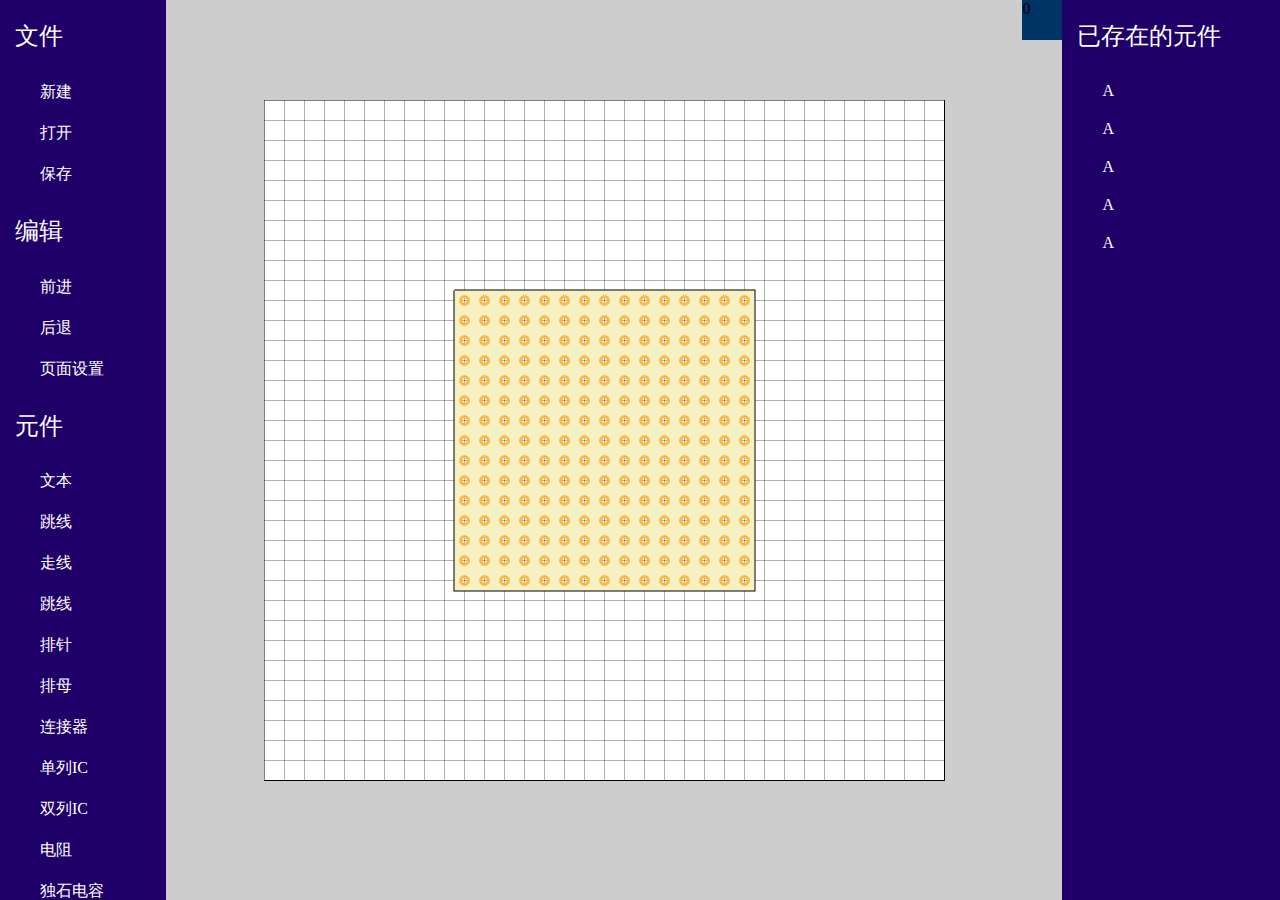
==== index.html @ 07f5dacb "first push" ====
<!doctype html>
<head>
	<title>PCBmaker</title>
	<meta charset="UTF-8">
	<link rel="stylesheet" type="text/css" href="./index.css"/>
</head>
<body style="margin:0px;">
	<div id="main">
		<div id="elementKind">
			<h2>文件</h2>
			<ul>
				<li>新建</li>
				<li>打开</li>
				<li>保存</li>
			</ul>
			<h2>编辑</h2>
			<ul>
				<li>前进</li>
				<li>后退</li>
				<li>页面设置</li>
			</ul>
			<h2>元件</h2>
			<ul>
				<li>文本</li>
				<li>跳线</li>
				<li>走线</li>
				<li>跳线</li>
				<li>排针</li>
				<li>排母</li>
				<li>连接器</li>
				<li>单列IC</li>
				<li>双列IC</li>
				<li>电阻</li>
				<li>独石电容</li>
				<li>电解电容</li>
				<li>电感</li>
				<li>二极管</li>
				<li>LED</li>
				<li>三极管</li>
				<li>按键</li>
				<li>自锁开关</li>

			</ul>
		</div>
		<div id="pad">
			<canvas id="canvas">
			Canvas not supported
			</canvas>
            <div id="state">

            </div>
            <div class="message" id="create">
                <h2>新建文件</h2>
                <p>
                    宽度:
                    <input type="text">
                </p>
                <p>
                    高度:
                    <input type="text">
                </p>
                <p style="text-align:right">
					<input type="button" value="确定">
				</p>
            </div>
		</div>
		<div id="elementList">
			<h2>已存在的元件</h2>
			<ul>
				<li>A<ul></ul></li>
				<li>A<ul></ul></li>
				<li>A<ul></ul></li>
				<li>A<ul></ul></li>
				<li>A<ul></ul></li>
			</ul>
		</div>
	</div>
</body>
<script src="./js/Element.js"></script>
<script src="./js/PCBmaker.js"></script>
<script src="./js/jquery.js"></script>
<script src="./js/index.js"></script>
---- index.css ----
#main
{
	width:1024px;
	height:600px;
	min-width:1024px;
	min-height:600px;
	font-family: "Microsoft YaHei" ! important;
}

#elementKind
{
	float:left;
	width:13%;
	height:100%;
	position:relative;	/*不加这一条，在chrome下overflow:auto工作不正常*/
	overflow-y:auto;
	background: rgb(31,0,104);
}

#pad
{
	overflow:scroll;
	position:relative;
	float:left;
	background:#CDCDCD;
	width:70%;
	height:100%;
}
#canvas
{
	position:absolute;
}

#state
{
    position:absolute;
    right:0px;
    top:0px;
    width:40px;
    height:40px;
    background: #003366;
}
#elementList
{
	position:relative;
	/*不加这一条，在chrome下工作不正常*/
	float:left;
	background: rgb(31,0,104);
	width:17%;
	height:100%;
	overflow-y:auto;
}

h2
{
	font-weight:normal;
	margin-left:15px;
	color: white;
}

li
{

	font-weight:lighter;
	color: white;
	padding:10px 0px 10px 40px;
}

ul
{
  list-style:none;
  padding-left:0px;
}

li:hover
{
	font-weight:lighter;
	background:rgb(62,0,208);
	color:white;
	padding:10px 0px 10px 25px;
}

.message
{
  display: none;
  position: absolute;
  padding:16px 30px;
  color:white;
  left:0px;
  top:0px;
  background-color:rgb(62,0,208);
  box-shadow:5px 5px 5px rgba(0,0,0,0.5);
}


.message h2
{
  margin-left:0px;
}

.message p
{
  margin-left:20px;  
}
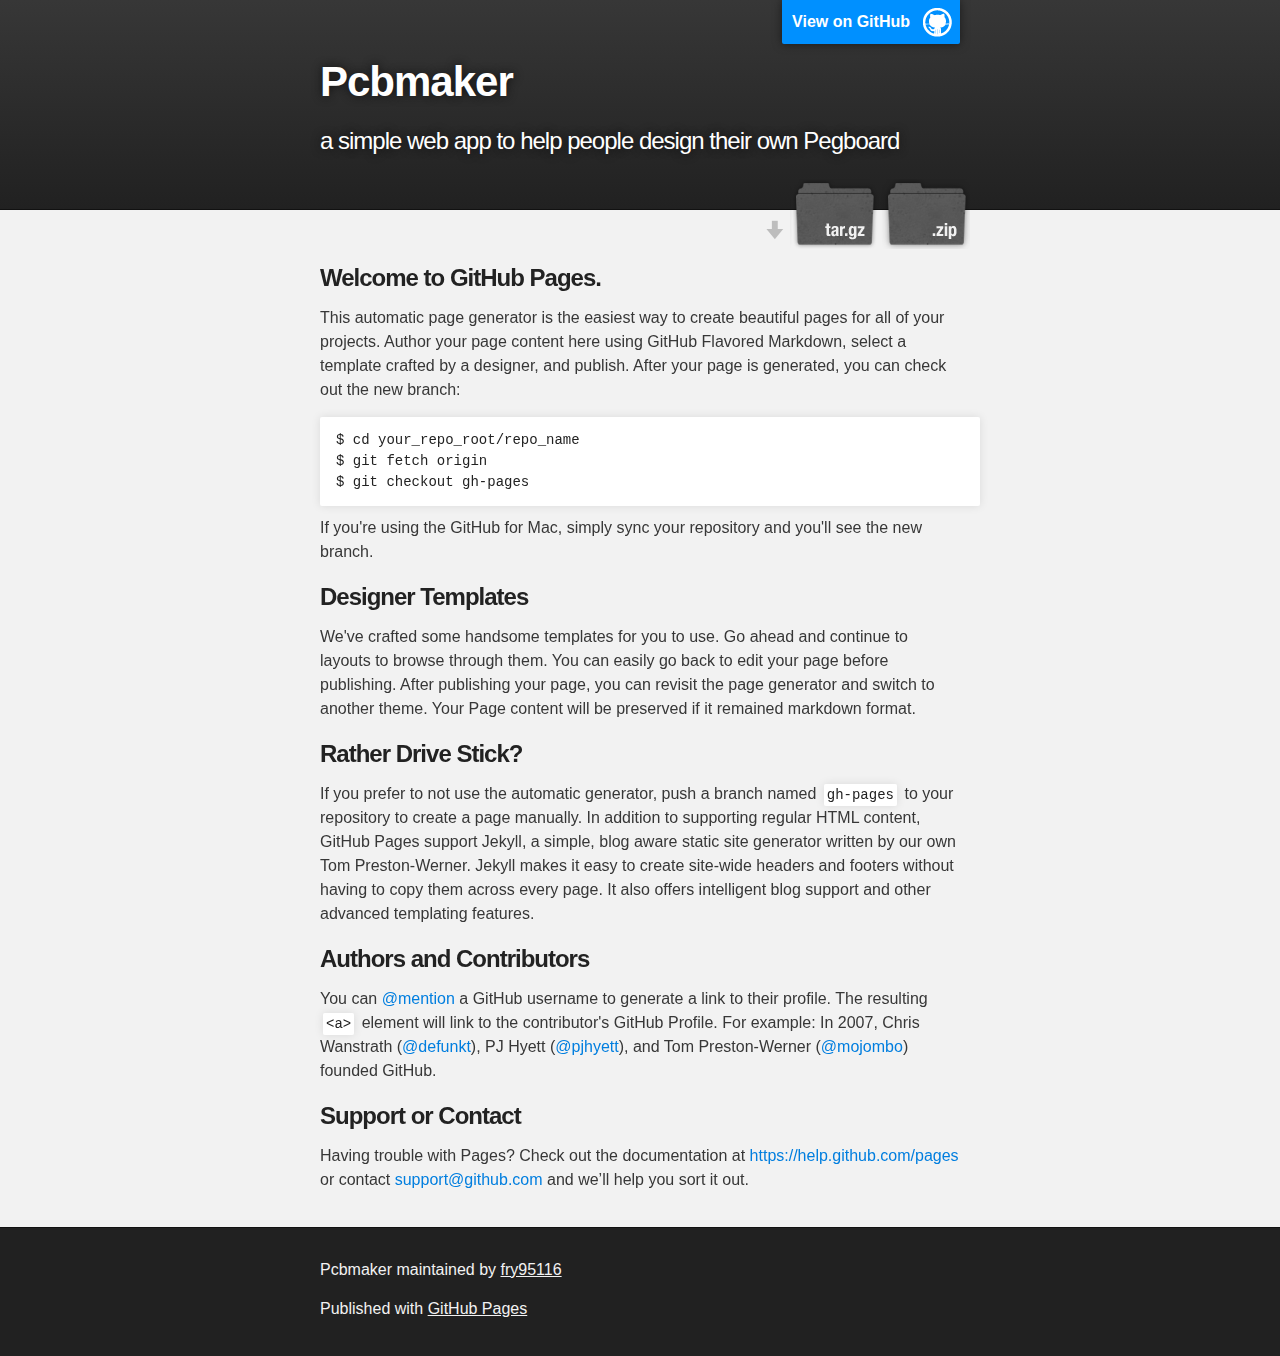
==== commit ce3a8d61: "Create gh-pages branch via GitHub" ====
--- a/index.html
+++ b/index.html
@@ -1,82 +1,79 @@
-<!doctype html>
-<head>
-	<title>PCBmaker</title>
-	<meta charset="UTF-8">
-	<link rel="stylesheet" type="text/css" href="./index.css"/>
-</head>
-<body style="margin:0px;">
-	<div id="main">
-		<div id="elementKind">
-			<h2>文件</h2>
-			<ul>
-				<li>新建</li>
-				<li>打开</li>
-				<li>保存</li>
-			</ul>
-			<h2>编辑</h2>
-			<ul>
-				<li>前进</li>
-				<li>后退</li>
-				<li>页面设置</li>
-			</ul>
-			<h2>元件</h2>
-			<ul>
-				<li>文本</li>
-				<li>跳线</li>
-				<li>走线</li>
-				<li>跳线</li>
-				<li>排针</li>
-				<li>排母</li>
-				<li>连接器</li>
-				<li>单列IC</li>
-				<li>双列IC</li>
-				<li>电阻</li>
-				<li>独石电容</li>
-				<li>电解电容</li>
-				<li>电感</li>
-				<li>二极管</li>
-				<li>LED</li>
-				<li>三极管</li>
-				<li>按键</li>
-				<li>自锁开关</li>
-
-			</ul>
-		</div>
-		<div id="pad">
-			<canvas id="canvas">
-			Canvas not supported
-			</canvas>
-            <div id="state">
-
-            </div>
-            <div class="message" id="create">
-                <h2>新建文件</h2>
-                <p>
-                    宽度:
-                    <input type="text">
-                </p>
-                <p>
-                    高度:
-                    <input type="text">
-                </p>
-                <p style="text-align:right">
-					<input type="button" value="确定">
-				</p>
-            </div>
-		</div>
-		<div id="elementList">
-			<h2>已存在的元件</h2>
-			<ul>
-				<li>A<ul></ul></li>
-				<li>A<ul></ul></li>
-				<li>A<ul></ul></li>
-				<li>A<ul></ul></li>
-				<li>A<ul></ul></li>
-			</ul>
-		</div>
-	</div>
-</body>
-<script src="./js/Element.js"></script>
-<script src="./js/PCBmaker.js"></script>
-<script src="./js/jquery.js"></script>
-<script src="./js/index.js"></script>
+<!DOCTYPE html>
+<html>
+
+  <head>
+    <meta charset='utf-8'>
+    <meta http-equiv="X-UA-Compatible" content="chrome=1">
+    <meta name="description" content="Pcbmaker : a simple web app to help people design their own Pegboard">
+
+    <link rel="stylesheet" type="text/css" media="screen" href="stylesheets/stylesheet.css">
+
+    <title>Pcbmaker</title>
+  </head>
+
+  <body>
+
+    <!-- HEADER -->
+    <div id="header_wrap" class="outer">
+        <header class="inner">
+          <a id="forkme_banner" href="https://github.com/fry95116/PCBmaker">View on GitHub</a>
+
+          <h1 id="project_title">Pcbmaker</h1>
+          <h2 id="project_tagline">a simple web app to help people design their own Pegboard</h2>
+
+            <section id="downloads">
+              <a class="zip_download_link" href="https://github.com/fry95116/PCBmaker/zipball/master">Download this project as a .zip file</a>
+              <a class="tar_download_link" href="https://github.com/fry95116/PCBmaker/tarball/master">Download this project as a tar.gz file</a>
+            </section>
+        </header>
+    </div>
+
+    <!-- MAIN CONTENT -->
+    <div id="main_content_wrap" class="outer">
+      <section id="main_content" class="inner">
+        <h3>
+<a id="welcome-to-github-pages" class="anchor" href="#welcome-to-github-pages" aria-hidden="true"><span class="octicon octicon-link"></span></a>Welcome to GitHub Pages.</h3>
+
+<p>This automatic page generator is the easiest way to create beautiful pages for all of your projects. Author your page content here using GitHub Flavored Markdown, select a template crafted by a designer, and publish. After your page is generated, you can check out the new branch:</p>
+
+<pre><code>$ cd your_repo_root/repo_name
+$ git fetch origin
+$ git checkout gh-pages
+</code></pre>
+
+<p>If you're using the GitHub for Mac, simply sync your repository and you'll see the new branch.</p>
+
+<h3>
+<a id="designer-templates" class="anchor" href="#designer-templates" aria-hidden="true"><span class="octicon octicon-link"></span></a>Designer Templates</h3>
+
+<p>We've crafted some handsome templates for you to use. Go ahead and continue to layouts to browse through them. You can easily go back to edit your page before publishing. After publishing your page, you can revisit the page generator and switch to another theme. Your Page content will be preserved if it remained markdown format.</p>
+
+<h3>
+<a id="rather-drive-stick" class="anchor" href="#rather-drive-stick" aria-hidden="true"><span class="octicon octicon-link"></span></a>Rather Drive Stick?</h3>
+
+<p>If you prefer to not use the automatic generator, push a branch named <code>gh-pages</code> to your repository to create a page manually. In addition to supporting regular HTML content, GitHub Pages support Jekyll, a simple, blog aware static site generator written by our own Tom Preston-Werner. Jekyll makes it easy to create site-wide headers and footers without having to copy them across every page. It also offers intelligent blog support and other advanced templating features.</p>
+
+<h3>
+<a id="authors-and-contributors" class="anchor" href="#authors-and-contributors" aria-hidden="true"><span class="octicon octicon-link"></span></a>Authors and Contributors</h3>
+
+<p>You can <a href="https://github.com/blog/821" class="user-mention">@mention</a> a GitHub username to generate a link to their profile. The resulting <code>&lt;a&gt;</code> element will link to the contributor's GitHub Profile. For example: In 2007, Chris Wanstrath (<a href="https://github.com/defunkt" class="user-mention">@defunkt</a>), PJ Hyett (<a href="https://github.com/pjhyett" class="user-mention">@pjhyett</a>), and Tom Preston-Werner (<a href="https://github.com/mojombo" class="user-mention">@mojombo</a>) founded GitHub.</p>
+
+<h3>
+<a id="support-or-contact" class="anchor" href="#support-or-contact" aria-hidden="true"><span class="octicon octicon-link"></span></a>Support or Contact</h3>
+
+<p>Having trouble with Pages? Check out the documentation at <a href="https://help.github.com/pages">https://help.github.com/pages</a> or contact <a href="mailto:support@github.com">support@github.com</a> and we’ll help you sort it out.</p>
+      </section>
+    </div>
+
+    <!-- FOOTER  -->
+    <div id="footer_wrap" class="outer">
+      <footer class="inner">
+        <p class="copyright">Pcbmaker maintained by <a href="https://github.com/fry95116">fry95116</a></p>
+        <p>Published with <a href="http://pages.github.com">GitHub Pages</a></p>
+      </footer>
+    </div>
+
+    
+
+  </body>
+</html>
--- a/stylesheets/stylesheet.css
+++ b/stylesheets/stylesheet.css
@@ -0,0 +1,425 @@
+/*******************************************************************************
+Slate Theme for GitHub Pages
+by Jason Costello, @jsncostello
+*******************************************************************************/
+
+@import url(pygment_trac.css);
+
+/*******************************************************************************
+MeyerWeb Reset
+*******************************************************************************/
+
+html, body, div, span, applet, object, iframe,
+h1, h2, h3, h4, h5, h6, p, blockquote, pre,
+a, abbr, acronym, address, big, cite, code,
+del, dfn, em, img, ins, kbd, q, s, samp,
+small, strike, strong, sub, sup, tt, var,
+b, u, i, center,
+dl, dt, dd, ol, ul, li,
+fieldset, form, label, legend,
+table, caption, tbody, tfoot, thead, tr, th, td,
+article, aside, canvas, details, embed,
+figure, figcaption, footer, header, hgroup,
+menu, nav, output, ruby, section, summary,
+time, mark, audio, video {
+  margin: 0;
+  padding: 0;
+  border: 0;
+  font: inherit;
+  vertical-align: baseline;
+}
+
+/* HTML5 display-role reset for older browsers */
+article, aside, details, figcaption, figure,
+footer, header, hgroup, menu, nav, section {
+  display: block;
+}
+
+ol, ul {
+  list-style: none;
+}
+
+table {
+  border-collapse: collapse;
+  border-spacing: 0;
+}
+
+/*******************************************************************************
+Theme Styles
+*******************************************************************************/
+
+body {
+  box-sizing: border-box;
+  color:#373737;
+  background: #212121;
+  font-size: 16px;
+  font-family: 'Myriad Pro', Calibri, Helvetica, Arial, sans-serif;
+  line-height: 1.5;
+  -webkit-font-smoothing: antialiased;
+}
+
+h1, h2, h3, h4, h5, h6 {
+  margin: 10px 0;
+  font-weight: 700;
+  color:#222222;
+  font-family: 'Lucida Grande', 'Calibri', Helvetica, Arial, sans-serif;
+  letter-spacing: -1px;
+}
+
+h1 {
+  font-size: 36px;
+  font-weight: 700;
+}
+
+h2 {
+  padding-bottom: 10px;
+  font-size: 32px;
+  background: url('../images/bg_hr.png') repeat-x bottom;
+}
+
+h3 {
+  font-size: 24px;
+}
+
+h4 {
+  font-size: 21px;
+}
+
+h5 {
+  font-size: 18px;
+}
+
+h6 {
+  font-size: 16px;
+}
+
+p {
+  margin: 10px 0 15px 0;
+}
+
+footer p {
+  color: #f2f2f2;
+}
+
+a {
+  text-decoration: none;
+  color: #007edf;
+  text-shadow: none;
+
+  transition: color 0.5s ease;
+  transition: text-shadow 0.5s ease;
+  -webkit-transition: color 0.5s ease;
+  -webkit-transition: text-shadow 0.5s ease;
+  -moz-transition: color 0.5s ease;
+  -moz-transition: text-shadow 0.5s ease;
+  -o-transition: color 0.5s ease;
+  -o-transition: text-shadow 0.5s ease;
+  -ms-transition: color 0.5s ease;
+  -ms-transition: text-shadow 0.5s ease;
+}
+
+a:hover, a:focus {text-decoration: underline;}
+
+footer a {
+  color: #F2F2F2;
+  text-decoration: underline;
+}
+
+em {
+  font-style: italic;
+}
+
+strong {
+  font-weight: bold;
+}
+
+img {
+  position: relative;
+  margin: 0 auto;
+  max-width: 739px;
+  padding: 5px;
+  margin: 10px 0 10px 0;
+  border: 1px solid #ebebeb;
+
+  box-shadow: 0 0 5px #ebebeb;
+  -webkit-box-shadow: 0 0 5px #ebebeb;
+  -moz-box-shadow: 0 0 5px #ebebeb;
+  -o-box-shadow: 0 0 5px #ebebeb;
+  -ms-box-shadow: 0 0 5px #ebebeb;
+}
+
+p img {
+  display: inline;
+  margin: 0;
+  padding: 0;
+  vertical-align: middle;
+  text-align: center;
+  border: none;
+}
+
+pre, code {
+  width: 100%;
+  color: #222;
+  background-color: #fff;
+
+  font-family: Monaco, "Bitstream Vera Sans Mono", "Lucida Console", Terminal, monospace;
+  font-size: 14px;
+
+  border-radius: 2px;
+  -moz-border-radius: 2px;
+  -webkit-border-radius: 2px;
+}
+
+pre {
+  width: 100%;
+  padding: 10px;
+  box-shadow: 0 0 10px rgba(0,0,0,.1);
+  overflow: auto;
+}
+
+code {
+  padding: 3px;
+  margin: 0 3px;
+  box-shadow: 0 0 10px rgba(0,0,0,.1);
+}
+
+pre code {
+  display: block;
+  box-shadow: none;
+}
+
+blockquote {
+  color: #666;
+  margin-bottom: 20px;
+  padding: 0 0 0 20px;
+  border-left: 3px solid #bbb;
+}
+
+
+ul, ol, dl {
+  margin-bottom: 15px
+}
+
+ul {
+  list-style-position: inside;
+  list-style: disc;
+  padding-left: 20px;
+}
+
+ol {
+  list-style-position: inside;
+  list-style: decimal;
+  padding-left: 20px;
+}
+
+dl dt {
+  font-weight: bold;
+}
+
+dl dd {
+  padding-left: 20px;
+  font-style: italic;
+}
+
+dl p {
+  padding-left: 20px;
+  font-style: italic;
+}
+
+hr {
+  height: 1px;
+  margin-bottom: 5px;
+  border: none;
+  background: url('../images/bg_hr.png') repeat-x center;
+}
+
+table {
+  border: 1px solid #373737;
+  margin-bottom: 20px;
+  text-align: left;
+ }
+
+th {
+  font-family: 'Lucida Grande', 'Helvetica Neue', Helvetica, Arial, sans-serif;
+  padding: 10px;
+  background: #373737;
+  color: #fff;
+ }
+
+td {
+  padding: 10px;
+  border: 1px solid #373737;
+ }
+
+form {
+  background: #f2f2f2;
+  padding: 20px;
+}
+
+/*******************************************************************************
+Full-Width Styles
+*******************************************************************************/
+
+.outer {
+  width: 100%;
+}
+
+.inner {
+  position: relative;
+  max-width: 640px;
+  padding: 20px 10px;
+  margin: 0 auto;
+}
+
+#forkme_banner {
+  display: block;
+  position: absolute;
+  top:0;
+  right: 10px;
+  z-index: 10;
+  padding: 10px 50px 10px 10px;
+  color: #fff;
+  background: url('../images/blacktocat.png') #0090ff no-repeat 95% 50%;
+  font-weight: 700;
+  box-shadow: 0 0 10px rgba(0,0,0,.5);
+  border-bottom-left-radius: 2px;
+  border-bottom-right-radius: 2px;
+}
+
+#header_wrap {
+  background: #212121;
+  background: -moz-linear-gradient(top, #373737, #212121);
+  background: -webkit-linear-gradient(top, #373737, #212121);
+  background: -ms-linear-gradient(top, #373737, #212121);
+  background: -o-linear-gradient(top, #373737, #212121);
+  background: linear-gradient(top, #373737, #212121);
+}
+
+#header_wrap .inner {
+  padding: 50px 10px 30px 10px;
+}
+
+#project_title {
+  margin: 0;
+  color: #fff;
+  font-size: 42px;
+  font-weight: 700;
+  text-shadow: #111 0px 0px 10px;
+}
+
+#project_tagline {
+  color: #fff;
+  font-size: 24px;
+  font-weight: 300;
+  background: none;
+  text-shadow: #111 0px 0px 10px;
+}
+
+#downloads {
+  position: absolute;
+  width: 210px;
+  z-index: 10;
+  bottom: -40px;
+  right: 0;
+  height: 70px;
+  background: url('../images/icon_download.png') no-repeat 0% 90%;
+}
+
+.zip_download_link {
+  display: block;
+  float: right;
+  width: 90px;
+  height:70px;
+  text-indent: -5000px;
+  overflow: hidden;
+  background: url(../images/sprite_download.png) no-repeat bottom left;
+}
+
+.tar_download_link {
+  display: block;
+  float: right;
+  width: 90px;
+  height:70px;
+  text-indent: -5000px;
+  overflow: hidden;
+  background: url(../images/sprite_download.png) no-repeat bottom right;
+  margin-left: 10px;
+}
+
+.zip_download_link:hover {
+  background: url(../images/sprite_download.png) no-repeat top left;
+}
+
+.tar_download_link:hover {
+  background: url(../images/sprite_download.png) no-repeat top right;
+}
+
+#main_content_wrap {
+  background: #f2f2f2;
+  border-top: 1px solid #111;
+  border-bottom: 1px solid #111;
+}
+
+#main_content {
+  padding-top: 40px;
+}
+
+#footer_wrap {
+  background: #212121;
+}
+
+
+
+/*******************************************************************************
+Small Device Styles
+*******************************************************************************/
+
+@media screen and (max-width: 480px) {
+  body {
+    font-size:14px;
+  }
+
+  #downloads {
+    display: none;
+  }
+
+  .inner {
+    min-width: 320px;
+    max-width: 480px;
+  }
+
+  #project_title {
+  font-size: 32px;
+  }
+
+  h1 {
+    font-size: 28px;
+  }
+
+  h2 {
+    font-size: 24px;
+  }
+
+  h3 {
+    font-size: 21px;
+  }
+
+  h4 {
+    font-size: 18px;
+  }
+
+  h5 {
+    font-size: 14px;
+  }
+
+  h6 {
+    font-size: 12px;
+  }
+
+  code, pre {
+    min-width: 320px;
+    max-width: 480px;
+    font-size: 11px;
+  }
+
+}
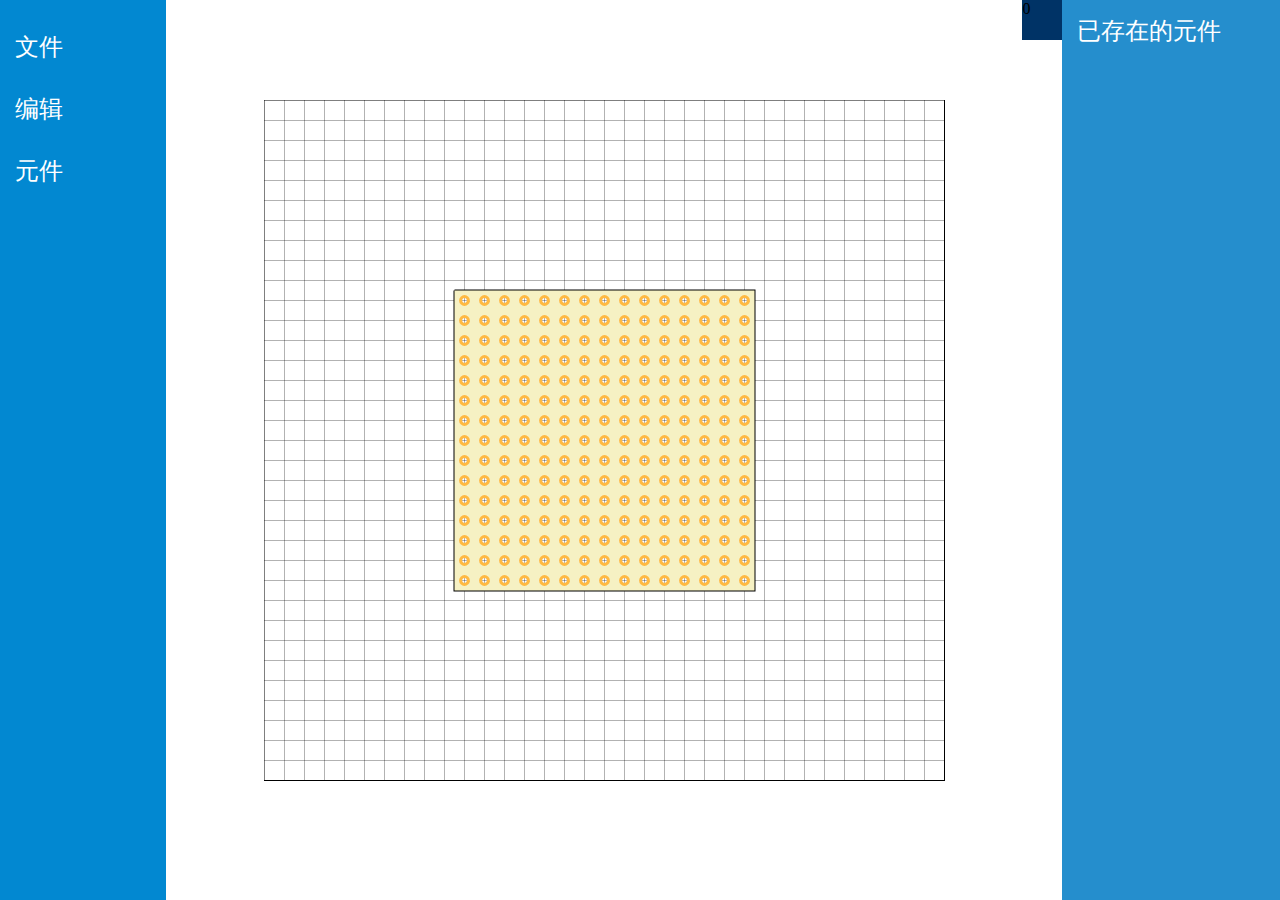
==== commit f9fd9562: "first push" ====
--- a/index.html
+++ b/index.html
@@ -1,79 +1,90 @@
-<!DOCTYPE html>
-<html>
+<!doctype html>
+<head>
+	<title>PCBmaker</title>
+	<meta charset="UTF-8">
+	<link rel="stylesheet" type="text/css" href="./index.css"/>
+	<link rel="stylesheet" type="text/css" href="./component.css"/>
+</head>
+<body style="margin:0px;">
+	<div id="main">
+		<div id="elementKind">
+			<ul>
 
-  <head>
-    <meta charset='utf-8'>
-    <meta http-equiv="X-UA-Compatible" content="chrome=1">
-    <meta name="description" content="Pcbmaker : a simple web app to help people design their own Pegboard">
+				<li>
+					<a herf='#'><div class='sub_item'>文件</div></a>
+					<ul>
+						<li><a herf='#new'>新建</a></li>
+						<li>打开</li>
+						<li>保存</li>
+					</ul>
+				</li>
+				<li>
+					<a herf='#'><div class='sub_item'>编辑</div></a>
+					<ul>
+						<li>前进</li>
+						<li>后退</li>
+						<li>页面设置</li>
+					</ul>
+				</li>
+				<li>
+					<a herf='#'><div class='sub_item'>元件</div></a>
+					<ul>
+						<li>文本</li>
+						<li>跳线</li>
+						<li>走线</li>
+						<li>跳线</li>
+						<li>排针</li>
+						<li>排母</li>
+						<li>连接器</li>
+						<li>单列IC</li>
+						<li>双列IC</li>
+						<li>电阻</li>
+						<li>独石电容</li>
+						<li>电解电容</li>
+						<li>电感</li>
+						<li>二极管</li>
+						<li>LED</li>
+						<li>三极管</li>
+						<li>按键</li>
+						<li>自锁开关</li>
+					</ul>
+				</li>
+			</ul>
+		</div>
+		<div id="pad">
+			<canvas id="canvas">
+			Canvas not supported
+			</canvas>
+            <div id="state">
 
-    <link rel="stylesheet" type="text/css" media="screen" href="stylesheets/stylesheet.css">
+            </div>
+            <div class="message" id="create">
+                <h2>新建文件</h2>
+                <p>
+                    宽度:
+                    <input type="text">
+                </p>
+                <p>
+                    高度:
+                    <input type="text">
+                </p>
+                <p style="text-align:right">
+					<input type="button" value="确定">
+				</p>
+            </div>
+		</div>
+		<div id="elementList">
+			<div class='sub_item'>已存在的元件</div>
+			<ul>
+			</ul>
+		</div>
+	</div>
+</body>
+<script src="./js/jquery.js"></script>
+<script src="./js/jquery.hoveraccordion.js"></script>
+<script src="./js/underscore.js"></script>
+<script src="./js/backbone.js"></script>
 
-    <title>Pcbmaker</title>
-  </head>
-
-  <body>
-
-    <!-- HEADER -->
-    <div id="header_wrap" class="outer">
-        <header class="inner">
-          <a id="forkme_banner" href="https://github.com/fry95116/PCBmaker">View on GitHub</a>
-
-          <h1 id="project_title">Pcbmaker</h1>
-          <h2 id="project_tagline">a simple web app to help people design their own Pegboard</h2>
-
-            <section id="downloads">
-              <a class="zip_download_link" href="https://github.com/fry95116/PCBmaker/zipball/master">Download this project as a .zip file</a>
-              <a class="tar_download_link" href="https://github.com/fry95116/PCBmaker/tarball/master">Download this project as a tar.gz file</a>
-            </section>
-        </header>
-    </div>
-
-    <!-- MAIN CONTENT -->
-    <div id="main_content_wrap" class="outer">
-      <section id="main_content" class="inner">
-        <h3>
-<a id="welcome-to-github-pages" class="anchor" href="#welcome-to-github-pages" aria-hidden="true"><span class="octicon octicon-link"></span></a>Welcome to GitHub Pages.</h3>
-
-<p>This automatic page generator is the easiest way to create beautiful pages for all of your projects. Author your page content here using GitHub Flavored Markdown, select a template crafted by a designer, and publish. After your page is generated, you can check out the new branch:</p>
-
-<pre><code>$ cd your_repo_root/repo_name
-$ git fetch origin
-$ git checkout gh-pages
-</code></pre>
-
-<p>If you're using the GitHub for Mac, simply sync your repository and you'll see the new branch.</p>
-
-<h3>
-<a id="designer-templates" class="anchor" href="#designer-templates" aria-hidden="true"><span class="octicon octicon-link"></span></a>Designer Templates</h3>
-
-<p>We've crafted some handsome templates for you to use. Go ahead and continue to layouts to browse through them. You can easily go back to edit your page before publishing. After publishing your page, you can revisit the page generator and switch to another theme. Your Page content will be preserved if it remained markdown format.</p>
-
-<h3>
-<a id="rather-drive-stick" class="anchor" href="#rather-drive-stick" aria-hidden="true"><span class="octicon octicon-link"></span></a>Rather Drive Stick?</h3>
-
-<p>If you prefer to not use the automatic generator, push a branch named <code>gh-pages</code> to your repository to create a page manually. In addition to supporting regular HTML content, GitHub Pages support Jekyll, a simple, blog aware static site generator written by our own Tom Preston-Werner. Jekyll makes it easy to create site-wide headers and footers without having to copy them across every page. It also offers intelligent blog support and other advanced templating features.</p>
-
-<h3>
-<a id="authors-and-contributors" class="anchor" href="#authors-and-contributors" aria-hidden="true"><span class="octicon octicon-link"></span></a>Authors and Contributors</h3>
-
-<p>You can <a href="https://github.com/blog/821" class="user-mention">@mention</a> a GitHub username to generate a link to their profile. The resulting <code>&lt;a&gt;</code> element will link to the contributor's GitHub Profile. For example: In 2007, Chris Wanstrath (<a href="https://github.com/defunkt" class="user-mention">@defunkt</a>), PJ Hyett (<a href="https://github.com/pjhyett" class="user-mention">@pjhyett</a>), and Tom Preston-Werner (<a href="https://github.com/mojombo" class="user-mention">@mojombo</a>) founded GitHub.</p>
-
-<h3>
-<a id="support-or-contact" class="anchor" href="#support-or-contact" aria-hidden="true"><span class="octicon octicon-link"></span></a>Support or Contact</h3>
-
-<p>Having trouble with Pages? Check out the documentation at <a href="https://help.github.com/pages">https://help.github.com/pages</a> or contact <a href="mailto:support@github.com">support@github.com</a> and we’ll help you sort it out.</p>
-      </section>
-    </div>
-
-    <!-- FOOTER  -->
-    <div id="footer_wrap" class="outer">
-      <footer class="inner">
-        <p class="copyright">Pcbmaker maintained by <a href="https://github.com/fry95116">fry95116</a></p>
-        <p>Published with <a href="http://pages.github.com">GitHub Pages</a></p>
-      </footer>
-    </div>
-
-    
-
-  </body>
-</html>
+<script src="./js/Element.js"></script>
+<script src="./js/PCBmaker.js"></script>
+<script src="./js/index.js"></script>
--- a/index.css
+++ b/index.css
@@ -0,0 +1,106 @@
+
+#main
+{
+	width:1024px;
+	height:600px;
+	min-width:1024px;
+	min-height:600px;
+	font-family: "Microsoft YaHei" ! important;
+}
+
+#elementKind
+{
+	overflow:hidden;
+	float:left;
+	width:13%;
+	height:100%;
+	position:relative;	/*不加这一条，在chrome下overflow:auto工作不正常*/
+	background: #0288d1;
+}
+
+#pad
+{
+	overflow:hidden;
+	position:relative;
+	float:left;
+	width:70%;
+	height:100%;
+}
+#canvas
+{
+	position:absolute;
+}
+
+#state
+{
+    position:absolute;
+    right:0px;
+    top:0px;
+    width:40px;
+    height:40px;
+    background: #003366;
+}
+#elementList
+{
+	overflow:hidden;
+	position:relative;
+	/*不加这一条，在chrome下overflow:auto工作不正常*/
+	float:left;
+	background:rgb(37,142,205);
+	width:17%;
+	height:100%;
+}
+
+.sub_item
+{
+	font-size:1.5em;
+	font-weight:normal;
+	padding:15px;
+	color: white;
+}
+
+li ul li
+{
+
+	font-weight:lighter;
+	color: white;
+	padding:10px 0px 10px 40px;
+	background: #03a9f4;
+}
+
+ul
+{
+  list-style:none;
+  padding-left:0px;
+}
+
+li ul li:hover
+{
+	font-weight:lighter;
+	background:#b3e5fc;
+	color:white;
+	padding:10px 0px 10px 25px;
+}
+
+.message
+{
+  display: none;
+  position: absolute;
+  padding:16px 30px;
+  color:white;
+  left:0px;
+  top:0px;
+  background-color:rgb(62,0,208);
+  box-shadow:5px 5px 5px rgba(0,0,0,0.5);
+}
+
+
+.message h2
+{
+  margin-left:0px;
+}
+
+.message p
+{
+  margin-left:20px;
+}
--- a/component.css
+++ b/component.css
@@ -0,0 +1,166 @@
+/* General styles for all menus */
+.cbp-spmenu {
+	background: #47a3da;
+	position: fixed;
+}
+
+.cbp-spmenu h3 {
+	color: #afdefa;
+	font-size: 1.9em;
+	padding: 20px;
+	margin: 0;
+	font-weight: 300;
+	background: #0d77b6;
+}
+
+.cbp-spmenu a {
+	display: block;
+	color: #fff;
+	font-size: 1.1em;
+	font-weight: 300;
+}
+
+.cbp-spmenu a:hover {
+	background: #258ecd;
+}
+
+.cbp-spmenu a:active {
+	background: #afdefa;
+	color: #47a3da;
+}
+
+/* Orientation-dependent styles for the content of the menu */
+
+.cbp-spmenu-vertical {
+	width: 240px;
+	height: 100%;
+	top: 0;
+	z-index: 1000;
+}
+
+.cbp-spmenu-vertical a {
+	border-bottom: 1px solid #258ecd;
+	padding: 1em;
+}
+
+.cbp-spmenu-horizontal {
+	width: 100%;
+	height: 150px;
+	left: 0;
+	z-index: 1000;
+	overflow: hidden;
+}
+
+.cbp-spmenu-horizontal h3 {
+	height: 100%;
+	width: 20%;
+	float: left;
+}
+
+.cbp-spmenu-horizontal a {
+	float: left;
+	width: 20%;
+	padding: 0.8em;
+	border-left: 1px solid #258ecd;
+}
+
+/* Vertical menu that slides from the left or right */
+
+.cbp-spmenu-left {
+	left: -240px;
+}
+
+.cbp-spmenu-right {
+	right: -240px;
+}
+
+.cbp-spmenu-left.cbp-spmenu-open {
+	left: 0px;
+}
+
+.cbp-spmenu-right.cbp-spmenu-open {
+	right: 0px;
+}
+
+/* Horizontal menu that slides from the top or bottom */
+
+.cbp-spmenu-top {
+	top: -150px;
+}
+
+.cbp-spmenu-bottom {
+	bottom: -150px;
+}
+
+.cbp-spmenu-top.cbp-spmenu-open {
+	top: 0px;
+}
+
+.cbp-spmenu-bottom.cbp-spmenu-open {
+	bottom: 0px;
+}
+
+/* Push classes applied to the body */
+
+.cbp-spmenu-push {
+	overflow-x: hidden;
+	position: relative;
+	left: 0;
+}
+
+.cbp-spmenu-push-toright {
+	left: 240px;
+}
+
+.cbp-spmenu-push-toleft {
+	left: -240px;
+}
+
+/* Transitions */
+
+.cbp-spmenu,
+.cbp-spmenu-push {
+	-webkit-transition: all 0.3s ease;
+	-moz-transition: all 0.3s ease;
+	transition: all 0.3s ease;
+}
+
+/* Example media queries */
+
+@media screen and (max-width: 55.1875em){
+
+	.cbp-spmenu-horizontal {
+		font-size: 75%;
+		height: 110px;
+	}
+
+	.cbp-spmenu-top {
+		top: -110px;
+	}
+
+	.cbp-spmenu-bottom {
+		bottom: -110px;
+	}
+
+}
+
+@media screen and (max-height: 26.375em){
+
+	.cbp-spmenu-vertical {
+		font-size: 90%;
+		width: 190px;
+	}
+
+	.cbp-spmenu-left,
+	.cbp-spmenu-push-toleft {
+		left: -190px;
+	}
+
+	.cbp-spmenu-right {
+		right: -190px;
+	}
+
+	.cbp-spmenu-push-toright {
+		left: 190px;
+	}
+}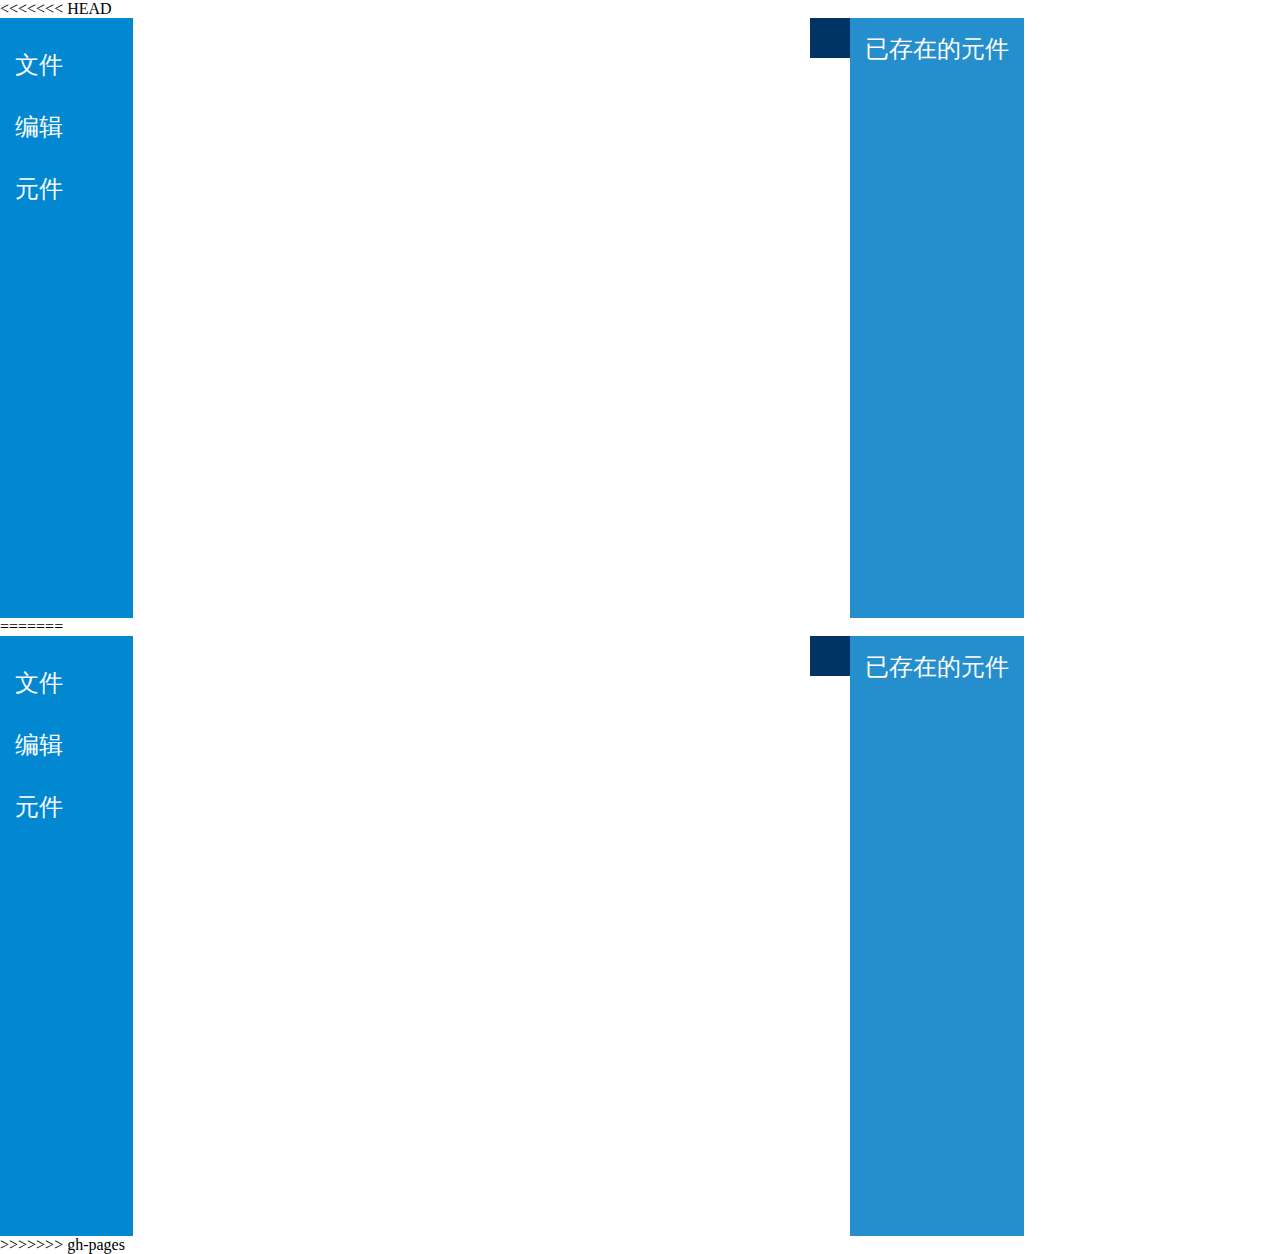
==== commit 9d5868f0: "Merge branch 'master' into gh-pages" ====
--- a/index.html
+++ b/index.html
@@ -1,3 +1,97 @@
+<<<<<<< HEAD
+<!doctype html>
+<head>
+	<title>PCBmaker</title>
+	<meta charset="UTF-8">
+	<link rel="stylesheet" type="text/css" href="./css/index.css"/>
+	<link rel="stylesheet" type="text/css" href="./css/component.css"/>
+	<link rel="stylesheet" type="text/css" href="./css/perfect-scrollbar.css"/>
+</head>
+<body style="margin:0px;">
+	<div id="main">
+		<div id="elementKind">
+			<ul>
+
+				<li>
+					<div class='sub_item'>文件<img src ="./img/item_icon.png" ></div>
+					<ul>
+						<li><a herf='#new'>新建</a></li>
+						<li>打开</li>
+						<li>保存</li>
+					</ul>
+				</li>
+				<li>
+					<div class='sub_item'>编辑<img src ="./img/item_icon.png" ></div>
+					<ul>
+						<li>前进</li>
+						<li>后退</li>
+						<li>页面设置</li>
+					</ul>
+				</li>
+				<li>
+					<div class='sub_item'>元件<img src ="./img/item_icon.png" ></div>
+					<ul>
+						<li>文本</li>
+						<li>跳线</li>
+						<li>走线</li>
+						<li>跳线</li>
+						<li>排针</li>
+						<li>排母</li>
+						<li>连接器</li>
+						<li>单列IC</li>
+						<li>双列IC</li>
+						<li>电阻</li>
+						<li>独石电容</li>
+						<li>电解电容</li>
+						<li>电感</li>
+						<li>二极管</li>
+						<li>LED</li>
+						<li>三极管</li>
+						<li>按键</li>
+						<li>自锁开关</li>
+					</ul>
+				</li>
+			</ul>
+		</div>
+		<div id="pad">
+			<canvas id="canvas">
+			Canvas not supported
+			</canvas>
+            <div id="state">
+
+            </div>
+            <div class="message" id="create">
+                <h2>新建文件</h2>
+                <p>
+                    宽度:
+                    <input type="text">
+                </p>
+                <p>
+                    高度:
+                    <input type="text">
+                </p>
+                <p style="text-align:right">
+					<input type="button" value="确定">
+				</p>
+            </div>
+		</div>
+		<div id="elementList">
+			<div class='sub_item'>已存在的元件</div>
+			<ul>
+			</ul>
+		</div>
+	</div>
+</body>
+<script src="./js/jquery.js"></script>
+<script src="./js/jQueryRotateCompressed.js"></script>
+<script src='./js/perfect-scrollbar.js'></script>
+<script src="./js/underscore.js"></script>
+<script src="./js/backbone.js"></script>
+
+<script src="./js/Element.js"></script>
+<script src="./js/PCBmaker.js"></script>
+<script src="./js/index.js"></script>
+=======
 <!doctype html>
 <head>
 	<title>PCBmaker</title>
@@ -88,3 +182,4 @@
 <script src="./js/Element.js"></script>
 <script src="./js/PCBmaker.js"></script>
 <script src="./js/index.js"></script>
+>>>>>>> gh-pages
--- a/css/index.css
+++ b/css/index.css
@@ -0,0 +1,122 @@
+
+#main
+{
+	width:1024px;
+	height:600px;
+	min-width:1024px;
+	min-height:600px;
+	font-family: "Microsoft YaHei" ! important;
+}
+
+#elementKind
+{
+	overflow:hidden;
+	float:left;
+	width:13%;
+	height:100%;
+	position:relative;	/*不加这一条，在chrome下overflow:auto工作不正常*/
+	background: #0288d1;
+}
+
+#pad
+{
+	overflow:hidden;
+	position:relative;
+	float:left;
+	width:70%;
+	height:100%;
+}
+#canvas
+{
+	position:absolute;
+}
+
+#state
+{
+	position:absolute;
+	right:0px;
+	top:0px;
+	width:40px;
+	height:40px;
+	background: #003366;
+}
+#elementList
+{
+	overflow:hidden;
+	position:relative;
+	/*不加这一条，在chrome下overflow:auto工作不正常*/
+	float:left;
+	background:rgb(37,142,205);
+	width:17%;
+	height:100%;
+}
+
+.sub_item
+{
+	position: relative;
+	font-size:1.5em;
+	font-weight:normal;
+	padding:15px;
+	color: white;
+}
+.sub_item>img
+{
+	display:none;
+	position:absolute;
+	top:0;
+	bottom:0;
+	margin:auto;
+	right:20px;
+	transition:transform 0.5s ease-in-out;
+}
+.sub_item_rotate
+{
+	transform:rotate(-90deg);
+}
+
+li ul li
+{
+	display:none;
+	font-weight:lighter;
+	color: white;
+	padding:10px 0px 10px 40px;
+	background-color: #03a9f4;
+	transition:background-color 0.3s ease-in-out,padding-left 0.3s ease-in-out;
+}
+
+ul
+{
+	list-style:none;
+	padding-left:0px;
+}
+
+li ul li:hover
+{
+	font-weight:lighter;
+	background-color:#b3e5fc;
+	color:white;
+	padding:10px 0px 10px 20px;
+}
+
+.message
+{
+	display: none;
+	position: absolute;
+	padding:16px 30px;
+	color:white;
+	left:0px;
+	top:0px;
+	background-color:rgb(62,0,208);
+	box-shadow:5px 5px 5px rgba(0,0,0,0.5);
+}
+
+
+.message h2
+{
+	margin-left:0px;
+}
+
+.message p
+{
+	margin-left:20px;
+}
--- a/css/component.css
+++ b/css/component.css
@@ -0,0 +1,166 @@
+/* General styles for all menus */
+.cbp-spmenu {
+	background: #47a3da;
+	position: fixed;
+}
+
+.cbp-spmenu h3 {
+	color: #afdefa;
+	font-size: 1.9em;
+	padding: 20px;
+	margin: 0;
+	font-weight: 300;
+	background: #0d77b6;
+}
+
+.cbp-spmenu a {
+	display: block;
+	color: #fff;
+	font-size: 1.1em;
+	font-weight: 300;
+}
+
+.cbp-spmenu a:hover {
+	background: #258ecd;
+}
+
+.cbp-spmenu a:active {
+	background: #afdefa;
+	color: #47a3da;
+}
+
+/* Orientation-dependent styles for the content of the menu */
+
+.cbp-spmenu-vertical {
+	width: 240px;
+	height: 100%;
+	top: 0;
+	z-index: 1000;
+}
+
+.cbp-spmenu-vertical a {
+	border-bottom: 1px solid #258ecd;
+	padding: 1em;
+}
+
+.cbp-spmenu-horizontal {
+	width: 100%;
+	height: 150px;
+	left: 0;
+	z-index: 1000;
+	overflow: hidden;
+}
+
+.cbp-spmenu-horizontal h3 {
+	height: 100%;
+	width: 20%;
+	float: left;
+}
+
+.cbp-spmenu-horizontal a {
+	float: left;
+	width: 20%;
+	padding: 0.8em;
+	border-left: 1px solid #258ecd;
+}
+
+/* Vertical menu that slides from the left or right */
+
+.cbp-spmenu-left {
+	left: -240px;
+}
+
+.cbp-spmenu-right {
+	right: -240px;
+}
+
+.cbp-spmenu-left.cbp-spmenu-open {
+	left: 0px;
+}
+
+.cbp-spmenu-right.cbp-spmenu-open {
+	right: 0px;
+}
+
+/* Horizontal menu that slides from the top or bottom */
+
+.cbp-spmenu-top {
+	top: -150px;
+}
+
+.cbp-spmenu-bottom {
+	bottom: -150px;
+}
+
+.cbp-spmenu-top.cbp-spmenu-open {
+	top: 0px;
+}
+
+.cbp-spmenu-bottom.cbp-spmenu-open {
+	bottom: 0px;
+}
+
+/* Push classes applied to the body */
+
+.cbp-spmenu-push {
+	overflow-x: hidden;
+	position: relative;
+	left: 0;
+}
+
+.cbp-spmenu-push-toright {
+	left: 240px;
+}
+
+.cbp-spmenu-push-toleft {
+	left: -240px;
+}
+
+/* Transitions */
+
+.cbp-spmenu,
+.cbp-spmenu-push {
+	-webkit-transition: all 0.3s ease;
+	-moz-transition: all 0.3s ease;
+	transition: all 0.3s ease;
+}
+
+/* Example media queries */
+
+@media screen and (max-width: 55.1875em){
+
+	.cbp-spmenu-horizontal {
+		font-size: 75%;
+		height: 110px;
+	}
+
+	.cbp-spmenu-top {
+		top: -110px;
+	}
+
+	.cbp-spmenu-bottom {
+		bottom: -110px;
+	}
+
+}
+
+@media screen and (max-height: 26.375em){
+
+	.cbp-spmenu-vertical {
+		font-size: 90%;
+		width: 190px;
+	}
+
+	.cbp-spmenu-left,
+	.cbp-spmenu-push-toleft {
+		left: -190px;
+	}
+
+	.cbp-spmenu-right {
+		right: -190px;
+	}
+
+	.cbp-spmenu-push-toright {
+		left: 190px;
+	}
+}--- a/css/perfect-scrollbar.css
+++ b/css/perfect-scrollbar.css
@@ -0,0 +1,118 @@
+.ps-container.ps-active-x > .ps-scrollbar-x-rail, .ps-container.ps-active-y > .ps-scrollbar-y-rail {
+  display: block; }
+.ps-container.ps-in-scrolling {
+  pointer-events: none; }
+  .ps-container.ps-in-scrolling > .ps-scrollbar-x-rail {
+    background-color: #eee;
+    opacity: 0.9;
+    -ms-filter: "progid:DXImageTransform.Microsoft.Alpha(Opacity=90)";
+    filter: alpha(opacity=90); }
+    .ps-container.ps-in-scrolling > .ps-scrollbar-x-rail > .ps-scrollbar-x {
+      background-color: #999; }
+  .ps-container.ps-in-scrolling > .ps-scrollbar-y-rail {
+    background-color: #eee;
+    opacity: 0.9;
+    -ms-filter: "progid:DXImageTransform.Microsoft.Alpha(Opacity=90)";
+    filter: alpha(opacity=90); }
+    .ps-container.ps-in-scrolling > .ps-scrollbar-y-rail > .ps-scrollbar-y {
+      background-color: #81d4fa; }
+.ps-container > .ps-scrollbar-x-rail {
+  display: none;
+  position: absolute;
+  /* please don't change 'position' */
+  -webkit-border-radius: 4px;
+  -moz-border-radius: 4px;
+  -ms-border-radius: 4px;
+  border-radius: 4px;
+  opacity: 0;
+  -ms-filter: "progid:DXImageTransform.Microsoft.Alpha(Opacity=0)";
+  filter: alpha(opacity=0);
+  -webkit-transition: background-color 0.2s linear, opacity 0.2s linear;
+  -moz-transition: background-color 0.2s linear, opacity 0.2s linear;
+  -o-transition: background-color 0.2s linear, opacity 0.2s linear;
+  transition: background-color 0.2s linear, opacity 0.2s linear;
+  bottom: 3px;
+  /* there must be 'bottom' for ps-scrollbar-x-rail */
+  height: 8px; }
+  .ps-container > .ps-scrollbar-x-rail > .ps-scrollbar-x {
+    position: absolute;
+    /* please don't change 'position' */
+    background-color: #aaa;
+    -webkit-border-radius: 4px;
+    -moz-border-radius: 4px;
+    -ms-border-radius: 4px;
+    border-radius: 4px;
+    -webkit-transition: background-color 0.2s linear;
+    -moz-transition: background-color 0.2s linear;
+    -o-transition: background-color 0.2s linear;
+    transition: background-color 0.2s linear;
+    bottom: 0;
+    /* there must be 'bottom' for ps-scrollbar-x */
+    height: 8px; }
+.ps-container > .ps-scrollbar-y-rail {
+  display: none;
+  position: absolute;
+  /* please don't change 'position' */
+  -webkit-border-radius: 4px;
+  -moz-border-radius: 4px;
+  -ms-border-radius: 4px;
+  border-radius: 4px;
+  opacity: 0;
+  -ms-filter: "progid:DXImageTransform.Microsoft.Alpha(Opacity=0)";
+  filter: alpha(opacity=0);
+  -webkit-transition: background-color 0.2s linear, opacity 0.2s linear;
+  -moz-transition: background-color 0.2s linear, opacity 0.2s linear;
+  -o-transition: background-color 0.2s linear, opacity 0.2s linear;
+  transition: background-color 0.2s linear, opacity 0.2s linear;
+  right: 3px;
+  /* there must be 'right' for ps-scrollbar-y-rail */
+  width: 8px; }
+  .ps-container > .ps-scrollbar-y-rail > .ps-scrollbar-y {
+    position: absolute;
+    /* please don't change 'position' */
+    background-color: #4fc3f7;
+    -webkit-border-radius: 4px;
+    -moz-border-radius: 4px;
+    -ms-border-radius: 4px;
+    border-radius: 4px;
+    -webkit-transition: background-color 0.2s linear;
+    -moz-transition: background-color 0.2s linear;
+    -o-transition: background-color 0.2s linear;
+    transition: background-color 0.2s linear;
+    right: 0;
+    /* there must be 'right' for ps-scrollbar-y */
+    width: 8px; }
+.ps-container:hover.ps-in-scrolling {
+  pointer-events: none; }
+  .ps-container:hover.ps-in-scrolling > .ps-scrollbar-x-rail {
+    background-color: #eee;
+    opacity: 0.9;
+    -ms-filter: "progid:DXImageTransform.Microsoft.Alpha(Opacity=90)";
+    filter: alpha(opacity=90); }
+    .ps-container:hover.ps-in-scrolling > .ps-scrollbar-x-rail > .ps-scrollbar-x {
+      background-color: #999; }
+  .ps-container:hover.ps-in-scrolling > .ps-scrollbar-y-rail {
+    background-color: #eee;
+    opacity: 0.9;
+    -ms-filter: "progid:DXImageTransform.Microsoft.Alpha(Opacity=90)";
+    filter: alpha(opacity=90); }
+    .ps-container:hover.ps-in-scrolling > .ps-scrollbar-y-rail > .ps-scrollbar-y {
+      background-color: #81d4fa; }
+.ps-container:hover > .ps-scrollbar-x-rail, .ps-container:hover > .ps-scrollbar-y-rail {
+  opacity: 0.6;
+  -ms-filter: "progid:DXImageTransform.Microsoft.Alpha(Opacity=60)";
+  filter: alpha(opacity=60); }
+.ps-container:hover > .ps-scrollbar-x-rail:hover {
+  background-color: #eee;
+  opacity: 0.9;
+  -ms-filter: "progid:DXImageTransform.Microsoft.Alpha(Opacity=90)";
+  filter: alpha(opacity=90); }
+  .ps-container:hover > .ps-scrollbar-x-rail:hover > .ps-scrollbar-x {
+    background-color: #999; }
+.ps-container:hover > .ps-scrollbar-y-rail:hover {
+  background-color: #eee;
+  opacity: 0.9;
+  -ms-filter: "progid:DXImageTransform.Microsoft.Alpha(Opacity=90)";
+  filter: alpha(opacity=90); }
+  .ps-container:hover > .ps-scrollbar-y-rail:hover > .ps-scrollbar-y {
+    background-color: #81d4fa; }
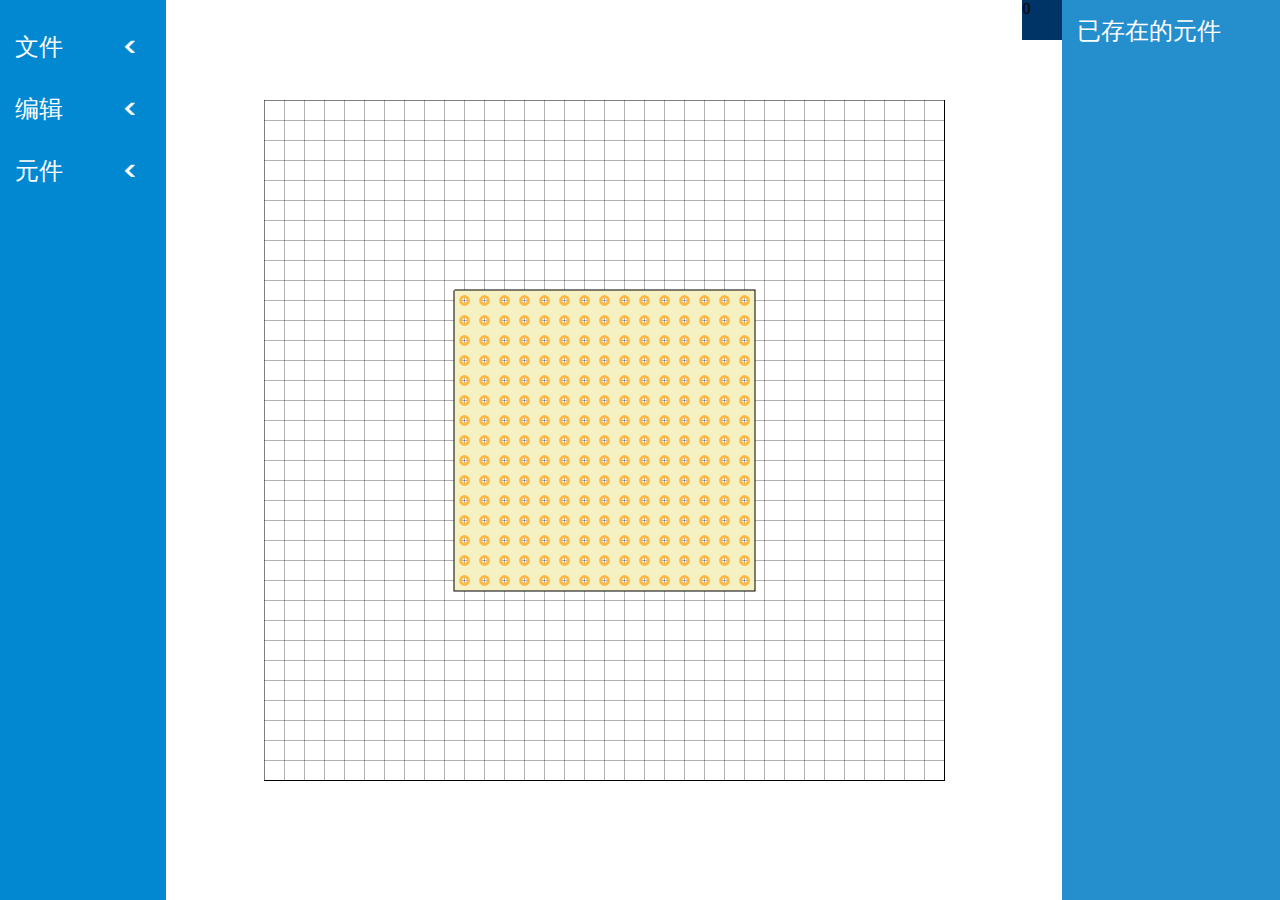
==== commit 64286795: "reset to commit 32e9faa7b0b04b04f7e93e0ffbb515f34abe028f" ====
--- a/index.html
+++ b/index.html
@@ -1,4 +1,3 @@
-<<<<<<< HEAD
 <!doctype html>
 <head>
 	<title>PCBmaker</title>
@@ -91,95 +90,3 @@
 <script src="./js/Element.js"></script>
 <script src="./js/PCBmaker.js"></script>
 <script src="./js/index.js"></script>
-=======
-<!doctype html>
-<head>
-	<title>PCBmaker</title>
-	<meta charset="UTF-8">
-	<link rel="stylesheet" type="text/css" href="./index.css"/>
-	<link rel="stylesheet" type="text/css" href="./component.css"/>
-</head>
-<body style="margin:0px;">
-	<div id="main">
-		<div id="elementKind">
-			<ul>
-
-				<li>
-					<a herf='#'><div class='sub_item'>文件</div></a>
-					<ul>
-						<li><a herf='#new'>新建</a></li>
-						<li>打开</li>
-						<li>保存</li>
-					</ul>
-				</li>
-				<li>
-					<a herf='#'><div class='sub_item'>编辑</div></a>
-					<ul>
-						<li>前进</li>
-						<li>后退</li>
-						<li>页面设置</li>
-					</ul>
-				</li>
-				<li>
-					<a herf='#'><div class='sub_item'>元件</div></a>
-					<ul>
-						<li>文本</li>
-						<li>跳线</li>
-						<li>走线</li>
-						<li>跳线</li>
-						<li>排针</li>
-						<li>排母</li>
-						<li>连接器</li>
-						<li>单列IC</li>
-						<li>双列IC</li>
-						<li>电阻</li>
-						<li>独石电容</li>
-						<li>电解电容</li>
-						<li>电感</li>
-						<li>二极管</li>
-						<li>LED</li>
-						<li>三极管</li>
-						<li>按键</li>
-						<li>自锁开关</li>
-					</ul>
-				</li>
-			</ul>
-		</div>
-		<div id="pad">
-			<canvas id="canvas">
-			Canvas not supported
-			</canvas>
-            <div id="state">
-
-            </div>
-            <div class="message" id="create">
-                <h2>新建文件</h2>
-                <p>
-                    宽度:
-                    <input type="text">
-                </p>
-                <p>
-                    高度:
-                    <input type="text">
-                </p>
-                <p style="text-align:right">
-					<input type="button" value="确定">
-				</p>
-            </div>
-		</div>
-		<div id="elementList">
-			<div class='sub_item'>已存在的元件</div>
-			<ul>
-			</ul>
-		</div>
-	</div>
-</body>
-<script src="./js/jquery.js"></script>
-<script src="./js/jquery.hoveraccordion.js"></script>
-<script src="./js/underscore.js"></script>
-<script src="./js/backbone.js"></script>
-
-<script src="./js/Element.js"></script>
-<script src="./js/PCBmaker.js"></script>
-<script src="./js/index.js"></script>
->>>>>>> gh-pages
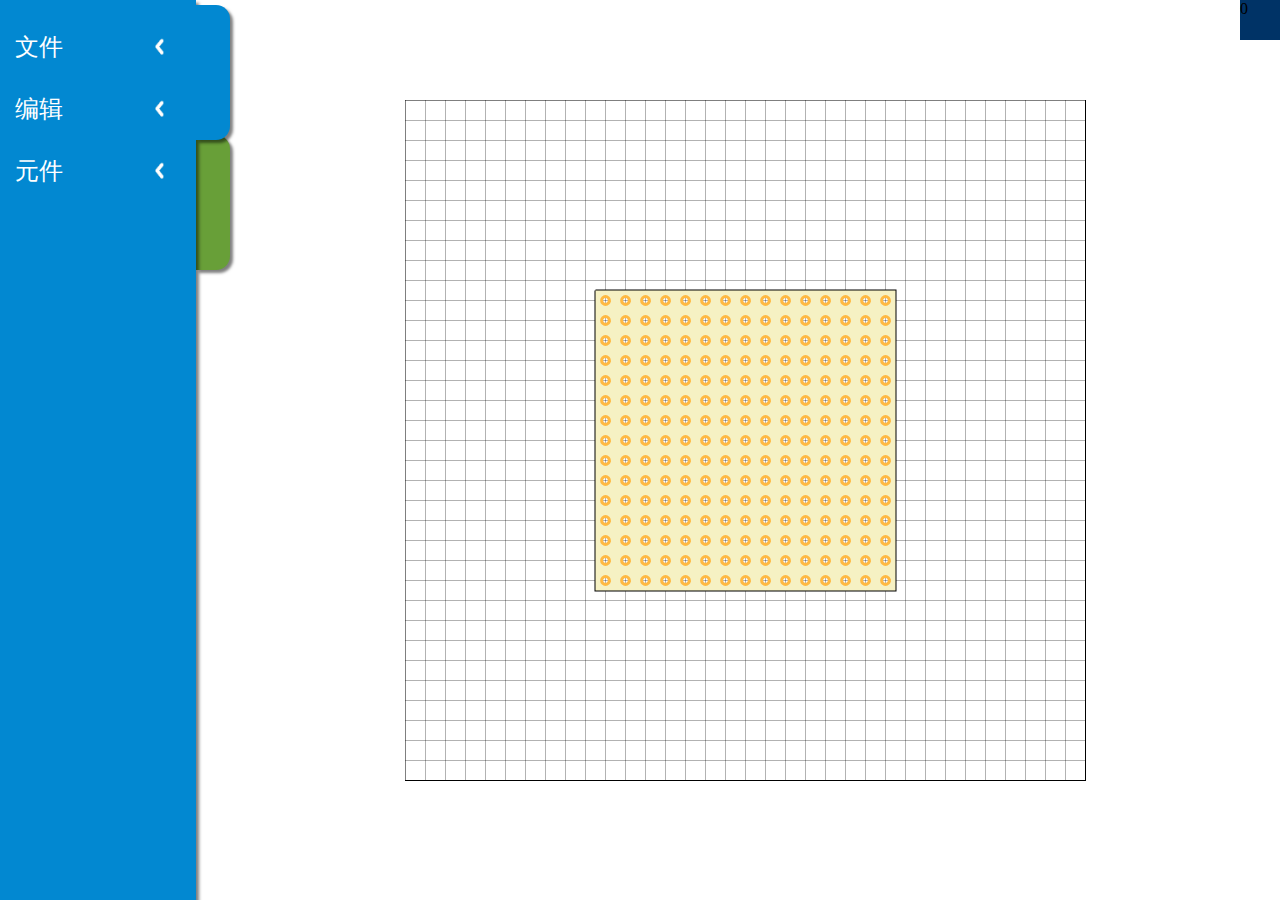
==== commit e5c2929b: "基本完成了sidebar的制作" ====
--- a/index.html
+++ b/index.html
@@ -1,35 +1,43 @@
 <!doctype html>
 <head>
-	<title>PCBmaker</title>
-	<meta charset="UTF-8">
-	<link rel="stylesheet" type="text/css" href="./css/index.css"/>
-	<link rel="stylesheet" type="text/css" href="./css/component.css"/>
-	<link rel="stylesheet" type="text/css" href="./css/perfect-scrollbar.css"/>
+<title>PCBmaker</title>
+<meta charset="UTF-8">
+<link rel="stylesheet" type="text/css" href="./css/index.css"/>
+<link rel="stylesheet" type="text/css" href="./css/component.css"/>
+<link rel="stylesheet" type="text/css" href="./css/perfect-scrollbar.css"/>
 </head>
 <body style="margin:0px;">
-	<div id="main">
-		<div id="elementKind">
+<div id="main">
+	<div id ="sidebar">
+		<div id="panel1" class ="panel">
 			<ul>
-
 				<li>
-					<div class='sub_item'>文件<img src ="./img/item_icon.png" ></div>
-					<ul>
-						<li><a herf='#new'>新建</a></li>
+					<div class="sub_item">
+						文件
+						<img src ="./img/item_icon.png" ></div>
+					<ul id="meun_file">
+						<li>
+							<a herf='#new'>新建</a>
+						</li>
 						<li>打开</li>
 						<li>保存</li>
 					</ul>
 				</li>
 				<li>
-					<div class='sub_item'>编辑<img src ="./img/item_icon.png" ></div>
-					<ul>
+					<div class="sub_item">
+						编辑
+						<img src ="./img/item_icon.png" ></div>
+					<ul id="meun_edit">
 						<li>前进</li>
 						<li>后退</li>
 						<li>页面设置</li>
 					</ul>
 				</li>
 				<li>
-					<div class='sub_item'>元件<img src ="./img/item_icon.png" ></div>
-					<ul>
+					<div class="sub_item">
+						元件
+						<img src ="./img/item_icon.png" ></div>
+					<ul id='meun_elementkind'>
 						<li>文本</li>
 						<li>跳线</li>
 						<li>走线</li>
@@ -52,41 +60,84 @@
 				</li>
 			</ul>
 		</div>
-		<div id="pad">
-			<canvas id="canvas">
-			Canvas not supported
-			</canvas>
-            <div id="state">
-
-            </div>
-            <div class="message" id="create">
-                <h2>新建文件</h2>
-                <p>
-                    宽度:
-                    <input type="text">
-                </p>
-                <p>
-                    高度:
-                    <input type="text">
-                </p>
-                <p style="text-align:right">
-					<input type="button" value="确定">
-				</p>
-            </div>
-		</div>
-		<div id="elementList">
-			<div class='sub_item'>已存在的元件</div>
+		<div id="panel2" class ="panel">
 			<ul>
+				<li>
+					<div class="sub_item">
+						文件
+						<img src ="./img/item_icon.png" ></div>
+					<ul id="meun_file">
+						<li>
+							<a herf='#new'>新建</a>
+						</li>
+						<li>打开</li>
+						<li>保存</li>
+					</ul>
+				</li>
+				<li>
+					<div class="sub_item">
+						编辑
+						<img src ="./img/item_icon.png" ></div>
+					<ul id="meun_edit">
+						<li>前进</li>
+						<li>后退</li>
+						<li>页面设置</li>
+					</ul>
+				</li>
+				<li>
+					<div class="sub_item">
+						元件
+						<img src ="./img/item_icon.png" ></div>
+					<ul id='meun_elementkind'>
+						<li>文本</li>
+						<li>跳线</li>
+						<li>走线</li>
+						<li>跳线</li>
+						<li>排针</li>
+						<li>排母</li>
+						<li>连接器</li>
+						<li>单列IC</li>
+						<li>双列IC</li>
+						<li>电阻</li>
+						<li>独石电容</li>
+						<li>电解电容</li>
+						<li>电感</li>
+						<li>二极管</li>
+						<li>LED</li>
+						<li>三极管</li>
+						<li>按键</li>
+						<li>自锁开关</li>
+					</ul>
+				</li>
 			</ul>
 		</div>
+		<ul id="tabs">
+			<li id='tab1' class="tab tab_selected"></li>
+			<li id='tab2' class="tab"></li>
+		</ul>
 	</div>
+	<div id="pad">
+		<canvas id="canvas">Canvas not supported</canvas>
+		<div id="state"></div>
+		<div class="message" id="create">
+			<h2>新建文件</h2>
+			<p>
+				宽度:
+				<input type="text"></p>
+			<p>
+				高度:
+				<input type="text"></p>
+			<p style="text-align:right">
+				<input type="button" value="确定"></p>
+		</div>
+	</div>
+</div>
 </body>
 <script src="./js/jquery.js"></script>
-<script src="./js/jQueryRotateCompressed.js"></script>
 <script src='./js/perfect-scrollbar.js'></script>
 <script src="./js/underscore.js"></script>
 <script src="./js/backbone.js"></script>
 
 <script src="./js/Element.js"></script>
 <script src="./js/PCBmaker.js"></script>
-<script src="./js/index.js"></script>
+<script src="./js/index.js"></script>--- a/css/index.css
+++ b/css/index.css
@@ -8,47 +8,33 @@
 	font-family: "Microsoft YaHei" ! important;
 }
 
-#elementKind
+#sidebar
 {
-	overflow:hidden;
 	float:left;
-	width:13%;
+	width:18%;
 	height:100%;
-	position:relative;	/*不加这一条，在chrome下overflow:auto工作不正常*/
-	background: #0288d1;
 }
 
-#pad
+#sidebar .panel
 {
+	float:left;
+	width:85%;
+	height:100%;
 	overflow:hidden;
 	position:relative;
-	float:left;
-	width:70%;
-	height:100%;
-}
-#canvas
-{
-	position:absolute;
+	z-index: 1;
+	box-shadow:3px 3px 3px rgba(0,0,0,0.5);
 }
 
-#state
+#panel1
 {
-	position:absolute;
-	right:0px;
-	top:0px;
-	width:40px;
-	height:40px;
-	background: #003366;
+	background-color: #0288d1;
 }
-#elementList
+
+#panel2
 {
-	overflow:hidden;
-	position:relative;
-	/*不加这一条，在chrome下overflow:auto工作不正常*/
-	float:left;
-	background:rgb(37,142,205);
-	width:17%;
-	height:100%;
+	display:none;
+	background-color:#689f38;
 }
 
 .sub_item
@@ -73,15 +59,26 @@
 {
 	transform:rotate(-90deg);
 }
-
-li ul li
+.sub_item+ul
 {
 	display:none;
+}
+.sub_item+ul>li
+{
 	font-weight:lighter;
 	color: white;
 	padding:10px 0px 10px 40px;
+	transition:background-color 0.3s ease-in-out,padding-left 0.3s ease-in-out;
+}
+
+#panel1 .sub_item+ul>li
+{
 	background-color: #03a9f4;
-	transition:background-color 0.3s ease-in-out,padding-left 0.3s ease-in-out;
+}
+
+#panel2 .sub_item+ul>li
+{
+	background-color: #8bc34a;
 }
 
 ul
@@ -90,12 +87,81 @@
 	padding-left:0px;
 }
 
-li ul li:hover
+.sub_item+ul>li:hover
 {
 	font-weight:lighter;
-	background-color:#b3e5fc;
 	color:white;
 	padding:10px 0px 10px 20px;
+}
+
+#panel1 .sub_item+ul>li:hover
+{
+	background-color:#81d4fa;
+}
+
+#panel2 .sub_item+ul>li:hover
+{
+	background-color:#c5e1a5;
+}
+
+#tabs
+{
+	float:left;
+	position:relative;
+	height:100%;
+	width:15%;
+	margin:0px;
+}
+.tab
+{
+	/*z-index不要设为负数，否则事件抓不到*/
+	position:relative;
+	width:100%;
+	height:15%;
+	box-shadow:3px 3px 3px rgba(0,0,0,0.5);
+	margin-top:5px;
+	margin-bottom:-10px;
+	border-top-right-radius:14px;
+	border-bottom-right-radius:14px;
+}
+
+#tab1
+{
+	background-color: #0288d1;
+}
+
+#tab2
+{
+	background-color:#689f38;
+}
+
+.tab_selected
+{
+	z-index: 1;
+}
+
+
+#pad
+{
+	overflow:hidden;
+	position:relative;
+	float:left;
+	width:82%;
+	height:100%;
+}
+#canvas
+{
+	position:absolute;
+}
+
+#state
+{
+	position:absolute;
+	right:0px;
+	top:0px;
+	width:40px;
+	height:40px;
+	background-color: #003366;
 }
 
 .message
@@ -119,4 +185,4 @@
 .message p
 {
 	margin-left:20px;
-}
+}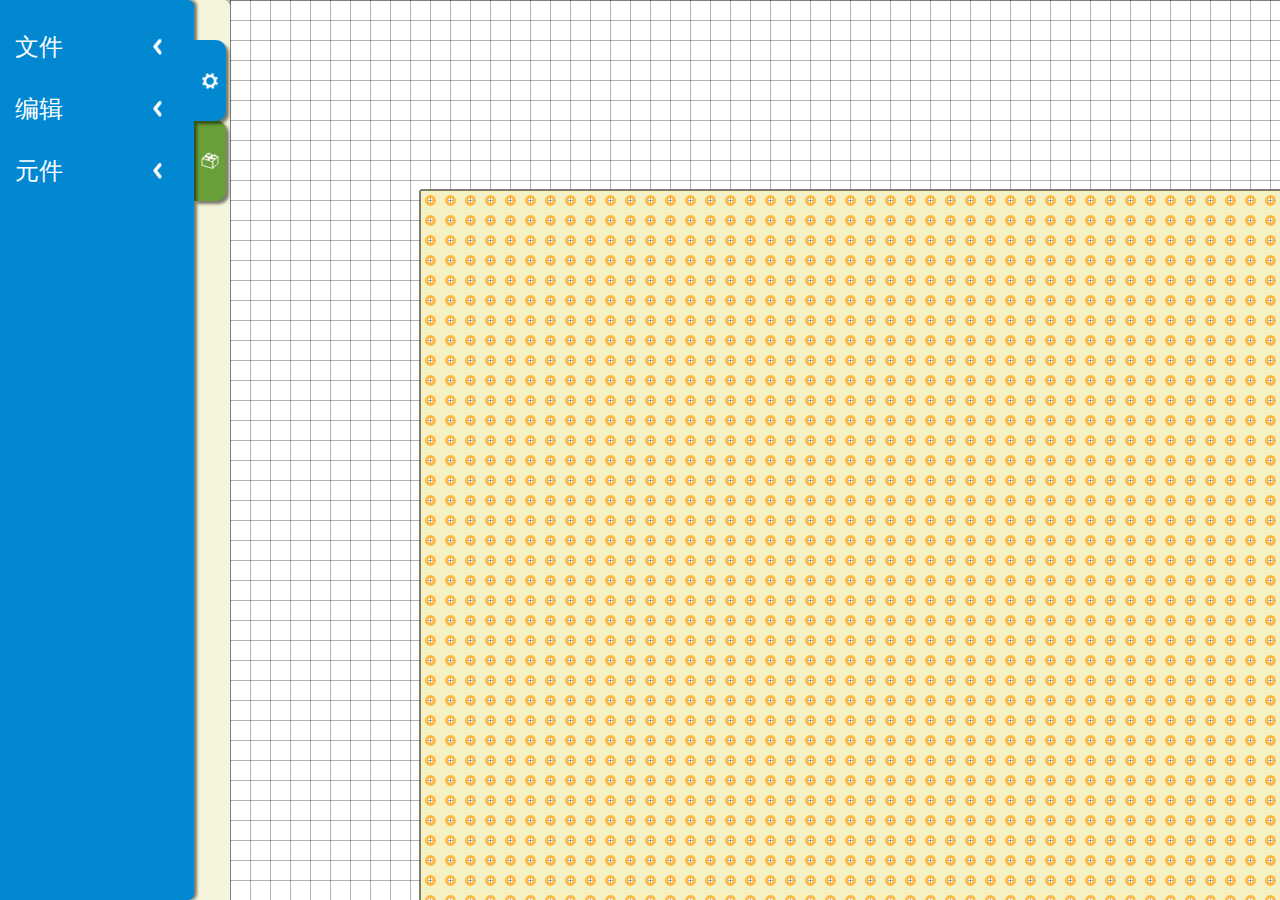
==== commit 1c01ce9f: "修改布局" ====
--- a/index.html
+++ b/index.html
@@ -8,128 +8,116 @@
 </head>
 <body style="margin:0px;">
 <div id="main">
-	<div id ="sidebar">
-		<div id="panel1" class ="panel">
-			<ul>
-				<li>
-					<div class="sub_item">
-						文件
-						<img src ="./img/item_icon.png" ></div>
-					<ul id="meun_file">
-						<li>
-							<a herf='#new'>新建</a>
-						</li>
-						<li>打开</li>
-						<li>保存</li>
-					</ul>
-				</li>
-				<li>
-					<div class="sub_item">
-						编辑
-						<img src ="./img/item_icon.png" ></div>
-					<ul id="meun_edit">
-						<li>前进</li>
-						<li>后退</li>
-						<li>页面设置</li>
-					</ul>
-				</li>
-				<li>
-					<div class="sub_item">
-						元件
-						<img src ="./img/item_icon.png" ></div>
-					<ul id='meun_elementkind'>
-						<li>文本</li>
-						<li>跳线</li>
-						<li>走线</li>
-						<li>跳线</li>
-						<li>排针</li>
-						<li>排母</li>
-						<li>连接器</li>
-						<li>单列IC</li>
-						<li>双列IC</li>
-						<li>电阻</li>
-						<li>独石电容</li>
-						<li>电解电容</li>
-						<li>电感</li>
-						<li>二极管</li>
-						<li>LED</li>
-						<li>三极管</li>
-						<li>按键</li>
-						<li>自锁开关</li>
-					</ul>
-				</li>
-			</ul>
+	<div id="sidebar" class="shadow">
+		<div id="panel1" class ="panel shadow selected">
+				<ul>
+					<li>
+						<div class="sub_item">
+							文件
+							<img src ="./img/item_icon.png" ></div>
+						<ul id="meun_file">
+							<li>
+								<a herf='#new'>新建</a>
+							</li>
+							<li>打开</li>
+							<li>保存</li>
+						</ul>
+					</li>
+					<li>
+						<div class="sub_item">
+							编辑
+							<img src ="./img/item_icon.png" ></div>
+						<ul id="meun_edit">
+							<li>前进</li>
+							<li>后退</li>
+							<li>页面设置</li>
+						</ul>
+					</li>
+					<li>
+						<div class="sub_item">
+							元件
+							<img src ="./img/item_icon.png" ></div>
+						<ul id='meun_elementkind'>
+							<li>文本</li>
+							<li>跳线</li>
+							<li>走线</li>
+							<li>跳线</li>
+							<li>排针</li>
+							<li>排母</li>
+							<li>连接器</li>
+							<li>单列IC</li>
+							<li>双列IC</li>
+							<li>电阻</li>
+							<li>独石电容</li>
+							<li>电解电容</li>
+							<li>电感</li>
+							<li>二极管</li>
+							<li>LED</li>
+							<li>三极管</li>
+							<li>按键</li>
+							<li>自锁开关</li>
+						</ul>
+					</li>
+				</ul>
 		</div>
-		<div id="panel2" class ="panel">
-			<ul>
-				<li>
-					<div class="sub_item">
-						文件
-						<img src ="./img/item_icon.png" ></div>
-					<ul id="meun_file">
-						<li>
-							<a herf='#new'>新建</a>
-						</li>
-						<li>打开</li>
-						<li>保存</li>
-					</ul>
-				</li>
-				<li>
-					<div class="sub_item">
-						编辑
-						<img src ="./img/item_icon.png" ></div>
-					<ul id="meun_edit">
-						<li>前进</li>
-						<li>后退</li>
-						<li>页面设置</li>
-					</ul>
-				</li>
-				<li>
-					<div class="sub_item">
-						元件
-						<img src ="./img/item_icon.png" ></div>
-					<ul id='meun_elementkind'>
-						<li>文本</li>
-						<li>跳线</li>
-						<li>走线</li>
-						<li>跳线</li>
-						<li>排针</li>
-						<li>排母</li>
-						<li>连接器</li>
-						<li>单列IC</li>
-						<li>双列IC</li>
-						<li>电阻</li>
-						<li>独石电容</li>
-						<li>电解电容</li>
-						<li>电感</li>
-						<li>二极管</li>
-						<li>LED</li>
-						<li>三极管</li>
-						<li>按键</li>
-						<li>自锁开关</li>
-					</ul>
-				</li>
-			</ul>
+		<div id="panel2" class ="panel shadow">
+				<ul>
+					<li>
+						<div class="sub_item">
+							文件
+							<img src ="./img/item_icon.png" ></div>
+						<ul id="meun_file">
+							<li>
+								<a herf='#new'>新建</a>
+							</li>
+							<li>打开</li>
+							<li>保存</li>
+						</ul>
+					</li>
+					<li>
+						<div class="sub_item">
+							编辑
+							<img src ="./img/item_icon.png" ></div>
+						<ul id="meun_edit">
+							<li>前进</li>
+							<li>后退</li>
+							<li>页面设置</li>
+						</ul>
+					</li>
+					<li>
+						<div class="sub_item">
+							元件
+							<img src ="./img/item_icon.png" ></div>
+						<ul id='meun_elementkind'>
+							<li>文本</li>
+							<li>跳线</li>
+							<li>走线</li>
+							<li>跳线</li>
+							<li>排针</li>
+							<li>排母</li>
+							<li>连接器</li>
+							<li>单列IC</li>
+							<li>双列IC</li>
+							<li>电阻</li>
+							<li>独石电容</li>
+							<li>电解电容</li>
+							<li>电感</li>
+							<li>二极管</li>
+							<li>LED</li>
+							<li>三极管</li>
+							<li>按键</li>
+							<li>自锁开关</li>
+						</ul>
+					</li>
+				</ul>
 		</div>
 		<ul id="tabs">
-			<li id='tab1' class="tab tab_selected"></li>
-			<li id='tab2' class="tab"></li>
+			<li id="tab1" class="tab selected"><img src ="./img/tab_settings.png" ></li>
+			<li id="tab2" class="tab"><img src ="./img/tab_elements.png" ></li>
 		</ul>
 	</div>
 	<div id="pad">
 		<canvas id="canvas">Canvas not supported</canvas>
-		<div id="state"></div>
-		<div class="message" id="create">
-			<h2>新建文件</h2>
-			<p>
-				宽度:
-				<input type="text"></p>
-			<p>
-				高度:
-				<input type="text"></p>
-			<p style="text-align:right">
-				<input type="button" value="确定"></p>
-		</div>
 	</div>
 </div>
 </body>
--- a/css/index.css
+++ b/css/index.css
@@ -6,24 +6,33 @@
 	min-width:1024px;
 	min-height:600px;
 	font-family: "Microsoft YaHei" ! important;
+	background-color:#fefefe;
+}
+
+.shadow
+{
+	box-shadow:3px 0px 3px rgba(0,0,0,0.5);
 }
 
 #sidebar
-{
+{	
 	float:left;
 	width:18%;
 	height:100%;
+	position:relative;
+	background-color:#f5f5dc;
+	border-top-right-radius: 6px;
 }
 
-#sidebar .panel
+.panel
 {
 	float:left;
-	width:85%;
+	width:84%;
 	height:100%;
 	overflow:hidden;
 	position:relative;
-	z-index: 1;
-	box-shadow:3px 3px 3px rgba(0,0,0,0.5);
+	border-top-right-radius: 6px;
+	border-bottom-right-radius: 6px;
 }
 
 #panel1
@@ -37,6 +46,45 @@
 	background-color:#689f38;
 }
 
+#tabs
+{
+	float:left;
+	width:14%;
+	height:100%;
+	position:relative;
+	margin:0px;
+}
+
+.tab img
+{
+	margin:auto;
+	display:none;
+}
+.tab
+{
+	position:relative;
+	width:100%;
+	height:9%;
+	margin-top: 40px;
+	margin-bottom: -41px;
+	border-top-right-radius: 10px;
+	border-bottom-right-radius: 10px;
+	box-shadow:3px 3px 3px rgba(0,0,0,0.5);
+}
+
+#tab1
+{
+	background-color: #0288d1;
+}
+
+#tab2
+{
+	background-color:#689f38;
+}
+ .selected
+ {
+ 	z-index:1;
+ }
 .sub_item
 {
 	position: relative;
@@ -104,48 +152,11 @@
 	background-color:#c5e1a5;
 }
 
-#tabs
-{
-	float:left;
-	position:relative;
-	height:100%;
-	width:15%;
-	margin:0px;
-}
-.tab
-{
-	/*z-index不要设为负数，否则事件抓不到*/
-	position:relative;
-	width:100%;
-	height:15%;
-	box-shadow:3px 3px 3px rgba(0,0,0,0.5);
-	margin-top:5px;
-	margin-bottom:-10px;
-	border-top-right-radius:14px;
-	border-bottom-right-radius:14px;
-}
-
-#tab1
-{
-	background-color: #0288d1;
-}
-
-#tab2
-{
-	background-color:#689f38;
-}
-
-.tab_selected
-{
-	z-index: 1;
-}
-
-
 #pad
 {
 	overflow:hidden;
 	position:relative;
-	float:left;
+
 	width:82%;
 	height:100%;
 }
@@ -154,35 +165,3 @@
 	position:absolute;
 }
 
-#state
-{
-	position:absolute;
-	right:0px;
-	top:0px;
-	width:40px;
-	height:40px;
-	background-color: #003366;
-}
-
-.message
-{
-	display: none;
-	position: absolute;
-	padding:16px 30px;
-	color:white;
-	left:0px;
-	top:0px;
-	background-color:rgb(62,0,208);
-	box-shadow:5px 5px 5px rgba(0,0,0,0.5);
-}
-
-
-.message h2
-{
-	margin-left:0px;
-}
-
-.message p
-{
-	margin-left:20px;
-}--- a/css/perfect-scrollbar.css
+++ b/css/perfect-scrollbar.css
@@ -1,118 +1,120 @@
-.ps-container.ps-active-x > .ps-scrollbar-x-rail, .ps-container.ps-active-y > .ps-scrollbar-y-rail {
-  display: block; }
-.ps-container.ps-in-scrolling {
-  pointer-events: none; }
-  .ps-container.ps-in-scrolling > .ps-scrollbar-x-rail {
-    background-color: #eee;
-    opacity: 0.9;
-    -ms-filter: "progid:DXImageTransform.Microsoft.Alpha(Opacity=90)";
-    filter: alpha(opacity=90); }
-    .ps-container.ps-in-scrolling > .ps-scrollbar-x-rail > .ps-scrollbar-x {
-      background-color: #999; }
-  .ps-container.ps-in-scrolling > .ps-scrollbar-y-rail {
-    background-color: #eee;
-    opacity: 0.9;
-    -ms-filter: "progid:DXImageTransform.Microsoft.Alpha(Opacity=90)";
-    filter: alpha(opacity=90); }
-    .ps-container.ps-in-scrolling > .ps-scrollbar-y-rail > .ps-scrollbar-y {
-      background-color: #81d4fa; }
-.ps-container > .ps-scrollbar-x-rail {
-  display: none;
-  position: absolute;
-  /* please don't change 'position' */
-  -webkit-border-radius: 4px;
-  -moz-border-radius: 4px;
-  -ms-border-radius: 4px;
-  border-radius: 4px;
-  opacity: 0;
-  -ms-filter: "progid:DXImageTransform.Microsoft.Alpha(Opacity=0)";
-  filter: alpha(opacity=0);
-  -webkit-transition: background-color 0.2s linear, opacity 0.2s linear;
-  -moz-transition: background-color 0.2s linear, opacity 0.2s linear;
-  -o-transition: background-color 0.2s linear, opacity 0.2s linear;
-  transition: background-color 0.2s linear, opacity 0.2s linear;
-  bottom: 3px;
-  /* there must be 'bottom' for ps-scrollbar-x-rail */
-  height: 8px; }
-  .ps-container > .ps-scrollbar-x-rail > .ps-scrollbar-x {
+.ps-container {
+  overflow: hidden !important; }
+  .ps-container.ps-active-x > .ps-scrollbar-x-rail, .ps-container.ps-active-y > .ps-scrollbar-y-rail {
+    display: block; }
+  .ps-container.ps-in-scrolling {
+    pointer-events: none; }
+    .ps-container.ps-in-scrolling.ps-x > .ps-scrollbar-x-rail {
+      background-color: #eee;
+      opacity: 0.4;
+      -ms-filter: "progid:DXImageTransform.Microsoft.Alpha(Opacity=40)";
+      filter: alpha(opacity=40); }
+      .ps-container.ps-in-scrolling.ps-x > .ps-scrollbar-x-rail > .ps-scrollbar-x {
+        background-color: #999; }
+    .ps-container.ps-in-scrolling.ps-y > .ps-scrollbar-y-rail {
+      background-color: #eee;
+      opacity: 0.4;
+      -ms-filter: "progid:DXImageTransform.Microsoft.Alpha(Opacity=40)";
+      filter: alpha(opacity=40); }
+      .ps-container.ps-in-scrolling.ps-y > .ps-scrollbar-y-rail > .ps-scrollbar-y {
+        background-color: #999; }
+  .ps-container > .ps-scrollbar-x-rail {
+    display: none;
     position: absolute;
     /* please don't change 'position' */
-    background-color: #aaa;
     -webkit-border-radius: 4px;
     -moz-border-radius: 4px;
     -ms-border-radius: 4px;
     border-radius: 4px;
-    -webkit-transition: background-color 0.2s linear;
-    -moz-transition: background-color 0.2s linear;
-    -o-transition: background-color 0.2s linear;
-    transition: background-color 0.2s linear;
-    bottom: 0;
-    /* there must be 'bottom' for ps-scrollbar-x */
+    opacity: 0;
+    -ms-filter: "progid:DXImageTransform.Microsoft.Alpha(Opacity=0)";
+    filter: alpha(opacity=0);
+    -webkit-transition: background-color .2s linear, opacity .2s linear;
+    -moz-transition: background-color .2s linear, opacity .2s linear;
+    -o-transition: background-color .2s linear, opacity .2s linear;
+    transition: background-color .2s linear, opacity .2s linear;
+    bottom: 3px;
+    /* there must be 'bottom' for ps-scrollbar-x-rail */
     height: 8px; }
-.ps-container > .ps-scrollbar-y-rail {
-  display: none;
-  position: absolute;
-  /* please don't change 'position' */
-  -webkit-border-radius: 4px;
-  -moz-border-radius: 4px;
-  -ms-border-radius: 4px;
-  border-radius: 4px;
-  opacity: 0;
-  -ms-filter: "progid:DXImageTransform.Microsoft.Alpha(Opacity=0)";
-  filter: alpha(opacity=0);
-  -webkit-transition: background-color 0.2s linear, opacity 0.2s linear;
-  -moz-transition: background-color 0.2s linear, opacity 0.2s linear;
-  -o-transition: background-color 0.2s linear, opacity 0.2s linear;
-  transition: background-color 0.2s linear, opacity 0.2s linear;
-  right: 3px;
-  /* there must be 'right' for ps-scrollbar-y-rail */
-  width: 8px; }
-  .ps-container > .ps-scrollbar-y-rail > .ps-scrollbar-y {
+    .ps-container > .ps-scrollbar-x-rail > .ps-scrollbar-x {
+      position: absolute;
+      /* please don't change 'position' */
+      background-color: #000;
+      -webkit-border-radius: 4px;
+      -moz-border-radius: 4px;
+      -ms-border-radius: 4px;
+      border-radius: 4px;
+      -webkit-transition: background-color .2s linear;
+      -moz-transition: background-color .2s linear;
+      -o-transition: background-color .2s linear;
+      transition: background-color .2s linear;
+      bottom: 0;
+      /* there must be 'bottom' for ps-scrollbar-x */
+      height: 8px; }
+  .ps-container > .ps-scrollbar-y-rail {
+    display: none;
     position: absolute;
     /* please don't change 'position' */
-    background-color: #4fc3f7;
     -webkit-border-radius: 4px;
     -moz-border-radius: 4px;
     -ms-border-radius: 4px;
     border-radius: 4px;
-    -webkit-transition: background-color 0.2s linear;
-    -moz-transition: background-color 0.2s linear;
-    -o-transition: background-color 0.2s linear;
-    transition: background-color 0.2s linear;
-    right: 0;
-    /* there must be 'right' for ps-scrollbar-y */
+    opacity: 0;
+    -ms-filter: "progid:DXImageTransform.Microsoft.Alpha(Opacity=0)";
+    filter: alpha(opacity=0);
+    -webkit-transition: background-color .2s linear, opacity .2s linear;
+    -moz-transition: background-color .2s linear, opacity .2s linear;
+    -o-transition: background-color .2s linear, opacity .2s linear;
+    transition: background-color .2s linear, opacity .2s linear;
+    right: 3px;
+    /* there must be 'right' for ps-scrollbar-y-rail */
     width: 8px; }
-.ps-container:hover.ps-in-scrolling {
-  pointer-events: none; }
-  .ps-container:hover.ps-in-scrolling > .ps-scrollbar-x-rail {
-    background-color: #eee;
-    opacity: 0.9;
-    -ms-filter: "progid:DXImageTransform.Microsoft.Alpha(Opacity=90)";
-    filter: alpha(opacity=90); }
-    .ps-container:hover.ps-in-scrolling > .ps-scrollbar-x-rail > .ps-scrollbar-x {
-      background-color: #999; }
-  .ps-container:hover.ps-in-scrolling > .ps-scrollbar-y-rail {
-    background-color: #eee;
-    opacity: 0.9;
-    -ms-filter: "progid:DXImageTransform.Microsoft.Alpha(Opacity=90)";
-    filter: alpha(opacity=90); }
-    .ps-container:hover.ps-in-scrolling > .ps-scrollbar-y-rail > .ps-scrollbar-y {
-      background-color: #81d4fa; }
-.ps-container:hover > .ps-scrollbar-x-rail, .ps-container:hover > .ps-scrollbar-y-rail {
-  opacity: 0.6;
-  -ms-filter: "progid:DXImageTransform.Microsoft.Alpha(Opacity=60)";
-  filter: alpha(opacity=60); }
-.ps-container:hover > .ps-scrollbar-x-rail:hover {
-  background-color: #eee;
-  opacity: 0.9;
-  -ms-filter: "progid:DXImageTransform.Microsoft.Alpha(Opacity=90)";
-  filter: alpha(opacity=90); }
-  .ps-container:hover > .ps-scrollbar-x-rail:hover > .ps-scrollbar-x {
-    background-color: #999; }
-.ps-container:hover > .ps-scrollbar-y-rail:hover {
-  background-color: #eee;
-  opacity: 0.9;
-  -ms-filter: "progid:DXImageTransform.Microsoft.Alpha(Opacity=90)";
-  filter: alpha(opacity=90); }
-  .ps-container:hover > .ps-scrollbar-y-rail:hover > .ps-scrollbar-y {
-    background-color: #81d4fa; }
+    .ps-container > .ps-scrollbar-y-rail > .ps-scrollbar-y {
+      position: absolute;
+      /* please don't change 'position' */
+      background-color: #000;
+      -webkit-border-radius: 4px;
+      -moz-border-radius: 4px;
+      -ms-border-radius: 4px;
+      border-radius: 4px;
+      -webkit-transition: background-color .2s linear;
+      -moz-transition: background-color .2s linear;
+      -o-transition: background-color .2s linear;
+      transition: background-color .2s linear;
+      right: 0;
+      /* there must be 'right' for ps-scrollbar-y */
+      width: 8px; }
+  .ps-container:hover.ps-in-scrolling {
+    pointer-events: none; }
+    .ps-container:hover.ps-in-scrolling.ps-x > .ps-scrollbar-x-rail {
+      background-color: #000;
+      opacity: 0.4;
+      -ms-filter: "progid:DXImageTransform.Microsoft.Alpha(Opacity=40)";
+      filter: alpha(opacity=40); }
+      .ps-container:hover.ps-in-scrolling.ps-x > .ps-scrollbar-x-rail > .ps-scrollbar-x {
+        background-color: #fff; }
+    .ps-container:hover.ps-in-scrolling.ps-y > .ps-scrollbar-y-rail {
+      background-color: #000;
+      opacity: 0.4;
+      -ms-filter: "progid:DXImageTransform.Microsoft.Alpha(Opacity=40)";
+      filter: alpha(opacity=40); }
+      .ps-container:hover.ps-in-scrolling.ps-y > .ps-scrollbar-y-rail > .ps-scrollbar-y {
+        background-color: #fff; }
+  .ps-container:hover > .ps-scrollbar-x-rail, .ps-container:hover > .ps-scrollbar-y-rail {
+    opacity: 0.4;
+    -ms-filter: "progid:DXImageTransform.Microsoft.Alpha(Opacity=40)";
+    filter: alpha(opacity=40); }
+  .ps-container:hover > .ps-scrollbar-x-rail:hover {
+    background-color: #000;
+    opacity: 0.4;
+    -ms-filter: "progid:DXImageTransform.Microsoft.Alpha(Opacity=40)";
+    filter: alpha(opacity=40); }
+    .ps-container:hover > .ps-scrollbar-x-rail:hover > .ps-scrollbar-x {
+      background-color: #fff; }
+  .ps-container:hover > .ps-scrollbar-y-rail:hover {
+    background-color: #000;
+    opacity: 0.4;
+    -ms-filter: "progid:DXImageTransform.Microsoft.Alpha(Opacity=40)";
+    filter: alpha(opacity=40); }
+    .ps-container:hover > .ps-scrollbar-y-rail:hover > .ps-scrollbar-y {
+      background-color: #fff; }
